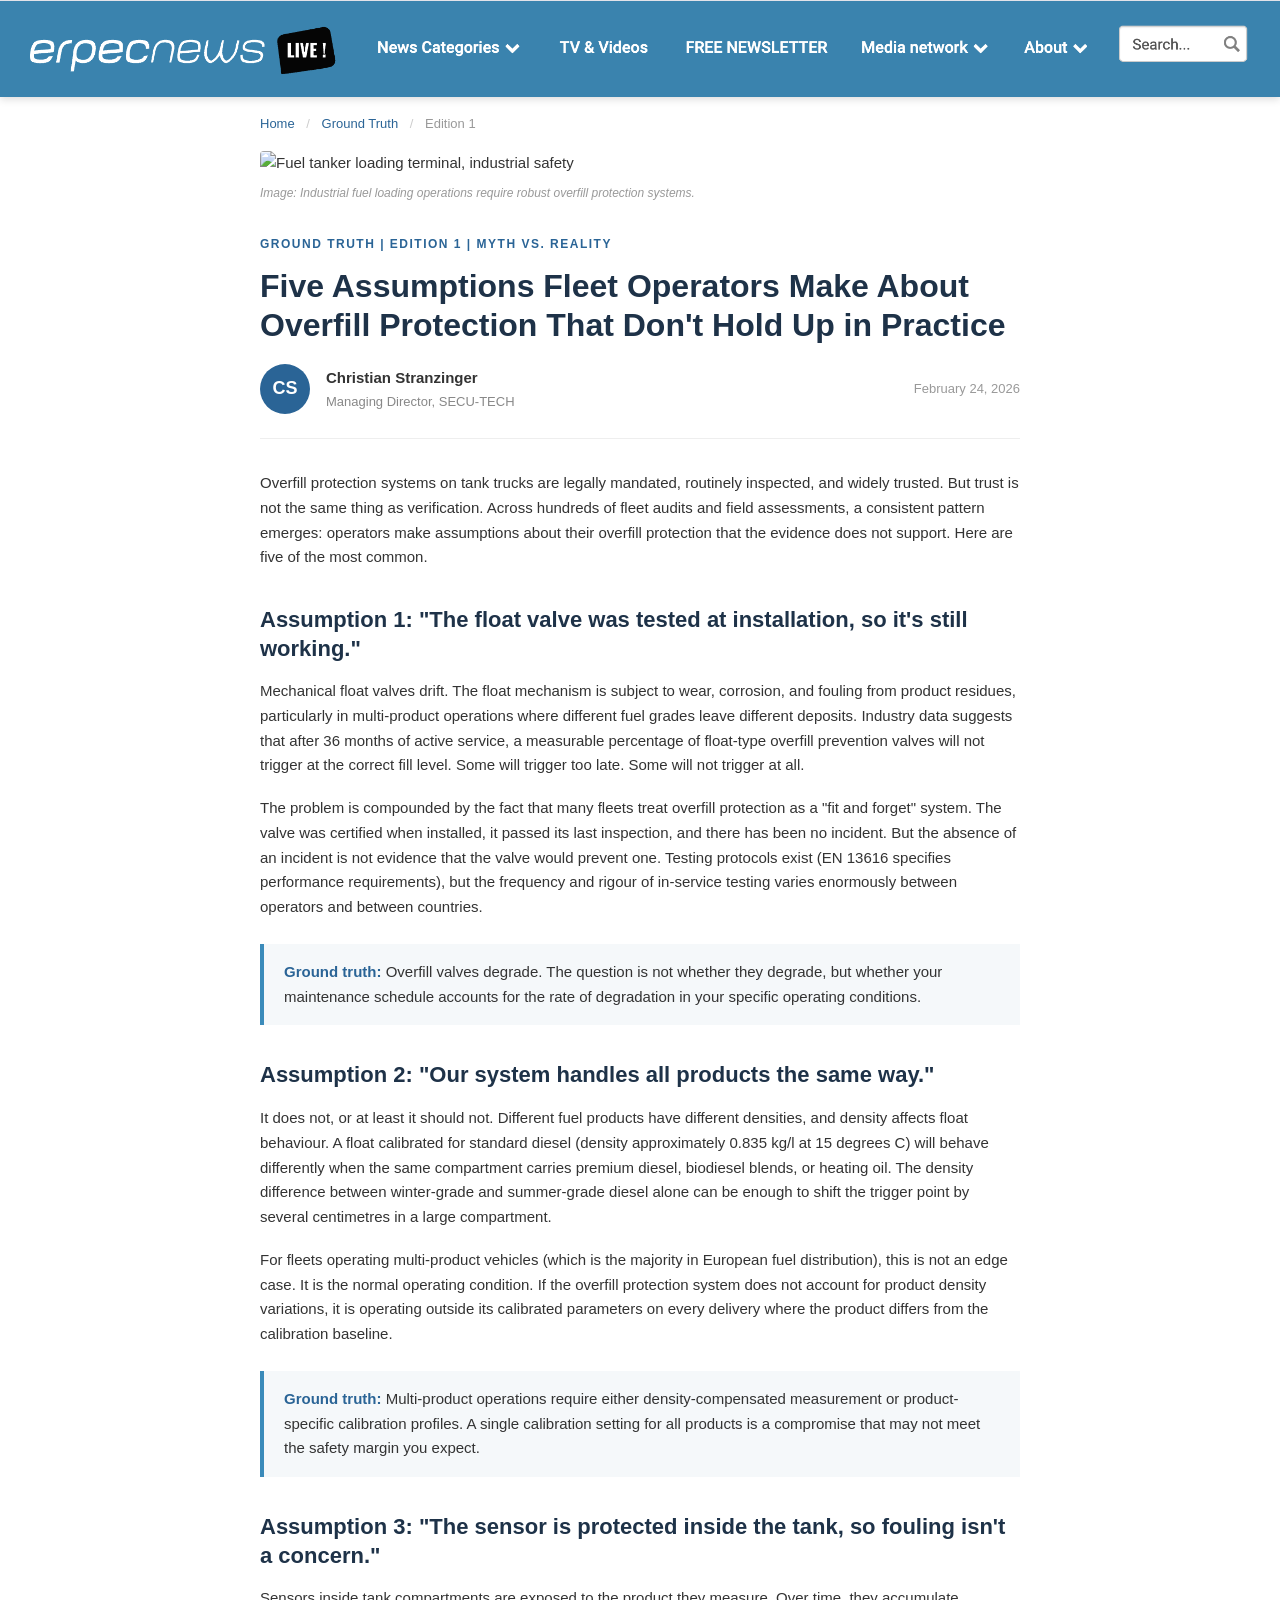
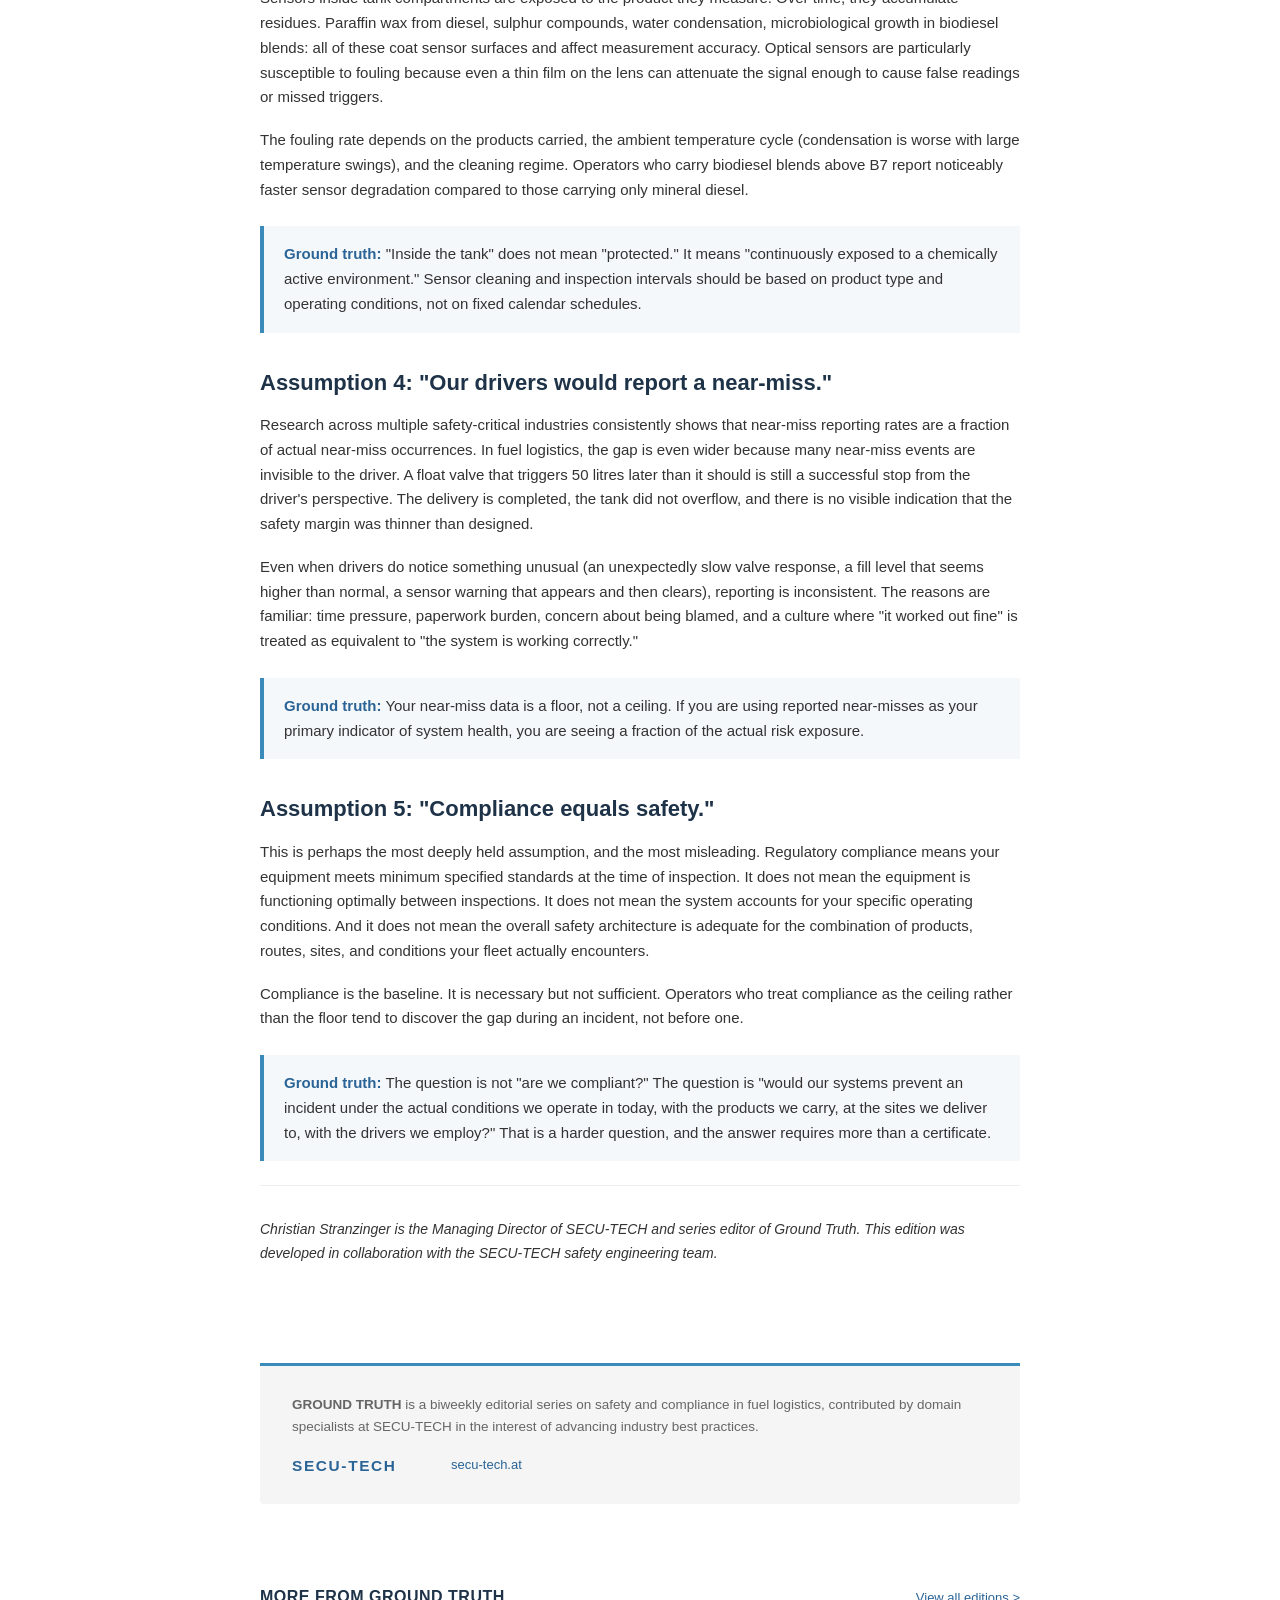
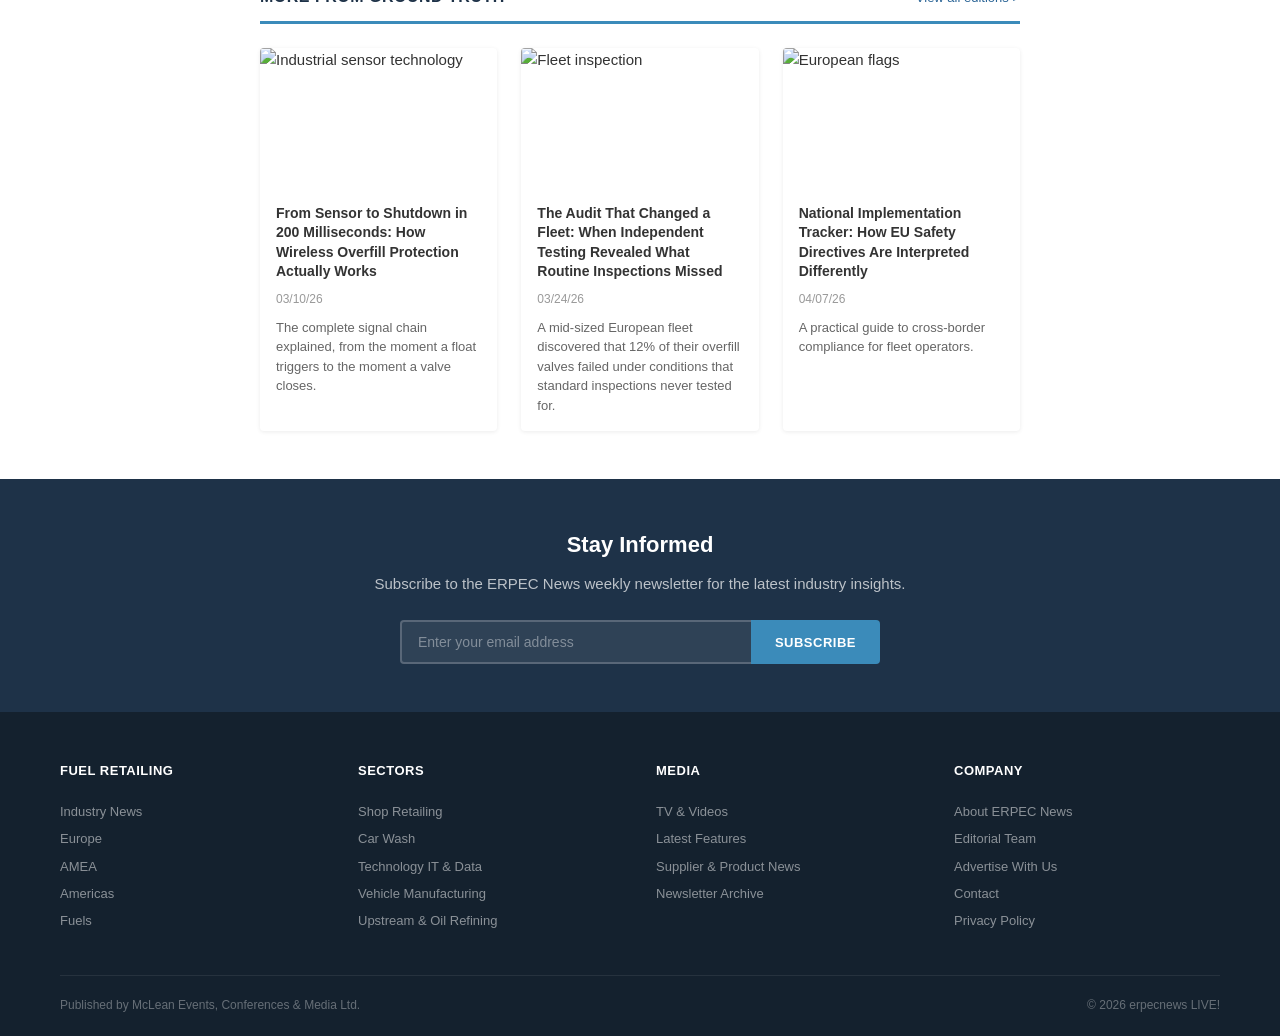
==== groundtruth-demo/article.html @ 0148f57e "Replace broken hero image on article page with working URL https://claude.ai/code/session_01CPMhwhEr" ====
<!DOCTYPE html>
<html lang="en">
<head>
  <meta charset="UTF-8">
  <meta name="viewport" content="width=device-width, initial-scale=1.0">
  <title>Five Assumptions Fleet Operators Make About Overfill Protection - Ground Truth | erpecnews LIVE!</title>
  <link rel="stylesheet" href="css/style.css">
</head>
<body>

  <!-- ERPEC Header (screenshot, same as homepage) -->
  <div class="screenshot-header screenshot-header--sticky">
    <a href="index.html">
      <img src="images/erpec-header.png" alt="erpecnews LIVE!" class="screenshot-bg-header">
    </a>
  </div>

  <!-- Article Content -->
  <main class="article-page">
    <!-- Breadcrumb -->
    <div class="breadcrumb">
      <a href="index.html">Home</a>
      <span class="separator">/</span>
      <a href="index.html">Ground Truth</a>
      <span class="separator">/</span>
      <span>Edition 1</span>
    </div>

    <!-- Hero Image -->
    <img class="article-hero" src="https://i.ytimg.com/vi/-1XcvJ1Meus/maxresdefault.jpg" alt="Fuel tanker loading terminal, industrial safety">
    <p class="article-hero-caption">Image: Industrial fuel loading operations require robust overfill protection systems.</p>

    <!-- Edition Label -->
    <div class="article-edition-label">Ground Truth | Edition 1 | Myth vs. Reality</div>

    <!-- Headline -->
    <h1 class="article-headline">Five Assumptions Fleet Operators Make About Overfill Protection That Don't Hold Up in Practice</h1>

    <!-- Meta -->
    <div class="article-meta">
      <div class="author-avatar">CS</div>
      <div class="author-info">
        <div class="author-name">Christian Stranzinger</div>
        <div class="author-title">Managing Director, SECU-TECH</div>
      </div>
      <div class="article-date">February 24, 2026</div>
    </div>

    <!-- Article Body -->
    <div class="article-body">
      <p>Overfill protection systems on tank trucks are legally mandated, routinely inspected, and widely trusted. But trust is not the same thing as verification. Across hundreds of fleet audits and field assessments, a consistent pattern emerges: operators make assumptions about their overfill protection that the evidence does not support. Here are five of the most common.</p>

      <h2>Assumption 1: "The float valve was tested at installation, so it's still working."</h2>

      <p>Mechanical float valves drift. The float mechanism is subject to wear, corrosion, and fouling from product residues, particularly in multi-product operations where different fuel grades leave different deposits. Industry data suggests that after 36 months of active service, a measurable percentage of float-type overfill prevention valves will not trigger at the correct fill level. Some will trigger too late. Some will not trigger at all.</p>

      <p>The problem is compounded by the fact that many fleets treat overfill protection as a "fit and forget" system. The valve was certified when installed, it passed its last inspection, and there has been no incident. But the absence of an incident is not evidence that the valve would prevent one. Testing protocols exist (EN 13616 specifies performance requirements), but the frequency and rigour of in-service testing varies enormously between operators and between countries.</p>

      <div class="ground-truth-callout">
        <strong>Ground truth:</strong> Overfill valves degrade. The question is not whether they degrade, but whether your maintenance schedule accounts for the rate of degradation in your specific operating conditions.
      </div>

      <h2>Assumption 2: "Our system handles all products the same way."</h2>

      <p>It does not, or at least it should not. Different fuel products have different densities, and density affects float behaviour. A float calibrated for standard diesel (density approximately 0.835 kg/l at 15 degrees C) will behave differently when the same compartment carries premium diesel, biodiesel blends, or heating oil. The density difference between winter-grade and summer-grade diesel alone can be enough to shift the trigger point by several centimetres in a large compartment.</p>

      <p>For fleets operating multi-product vehicles (which is the majority in European fuel distribution), this is not an edge case. It is the normal operating condition. If the overfill protection system does not account for product density variations, it is operating outside its calibrated parameters on every delivery where the product differs from the calibration baseline.</p>

      <div class="ground-truth-callout">
        <strong>Ground truth:</strong> Multi-product operations require either density-compensated measurement or product-specific calibration profiles. A single calibration setting for all products is a compromise that may not meet the safety margin you expect.
      </div>

      <h2>Assumption 3: "The sensor is protected inside the tank, so fouling isn't a concern."</h2>

      <p>Sensors inside tank compartments are exposed to the product they measure. Over time, they accumulate residues. Paraffin wax from diesel, sulphur compounds, water condensation, microbiological growth in biodiesel blends: all of these coat sensor surfaces and affect measurement accuracy. Optical sensors are particularly susceptible to fouling because even a thin film on the lens can attenuate the signal enough to cause false readings or missed triggers.</p>

      <p>The fouling rate depends on the products carried, the ambient temperature cycle (condensation is worse with large temperature swings), and the cleaning regime. Operators who carry biodiesel blends above B7 report noticeably faster sensor degradation compared to those carrying only mineral diesel.</p>

      <div class="ground-truth-callout">
        <strong>Ground truth:</strong> "Inside the tank" does not mean "protected." It means "continuously exposed to a chemically active environment." Sensor cleaning and inspection intervals should be based on product type and operating conditions, not on fixed calendar schedules.
      </div>

      <h2>Assumption 4: "Our drivers would report a near-miss."</h2>

      <p>Research across multiple safety-critical industries consistently shows that near-miss reporting rates are a fraction of actual near-miss occurrences. In fuel logistics, the gap is even wider because many near-miss events are invisible to the driver. A float valve that triggers 50 litres later than it should is still a successful stop from the driver's perspective. The delivery is completed, the tank did not overflow, and there is no visible indication that the safety margin was thinner than designed.</p>

      <p>Even when drivers do notice something unusual (an unexpectedly slow valve response, a fill level that seems higher than normal, a sensor warning that appears and then clears), reporting is inconsistent. The reasons are familiar: time pressure, paperwork burden, concern about being blamed, and a culture where "it worked out fine" is treated as equivalent to "the system is working correctly."</p>

      <div class="ground-truth-callout">
        <strong>Ground truth:</strong> Your near-miss data is a floor, not a ceiling. If you are using reported near-misses as your primary indicator of system health, you are seeing a fraction of the actual risk exposure.
      </div>

      <h2>Assumption 5: "Compliance equals safety."</h2>

      <p>This is perhaps the most deeply held assumption, and the most misleading. Regulatory compliance means your equipment meets minimum specified standards at the time of inspection. It does not mean the equipment is functioning optimally between inspections. It does not mean the system accounts for your specific operating conditions. And it does not mean the overall safety architecture is adequate for the combination of products, routes, sites, and conditions your fleet actually encounters.</p>

      <p>Compliance is the baseline. It is necessary but not sufficient. Operators who treat compliance as the ceiling rather than the floor tend to discover the gap during an incident, not before one.</p>

      <div class="ground-truth-callout">
        <strong>Ground truth:</strong> The question is not "are we compliant?" The question is "would our systems prevent an incident under the actual conditions we operate in today, with the products we carry, at the sites we deliver to, with the drivers we employ?" That is a harder question, and the answer requires more than a certificate.
      </div>

      <!-- Author sign-off -->
      <p class="author-signoff">Christian Stranzinger is the Managing Director of SECU-TECH and series editor of Ground Truth. This edition was developed in collaboration with the SECU-TECH safety engineering team.</p>
    </div>

    <!-- Attribution Block -->
    <div class="attribution-block">
      <p><strong>GROUND TRUTH</strong> is a biweekly editorial series on safety and compliance in fuel logistics, contributed by domain specialists at SECU-TECH in the interest of advancing industry best practices.</p>
      <div class="attribution-footer">
        <svg class="secu-logo-dark" viewBox="0 0 260 40" xmlns="http://www.w3.org/2000/svg">
          <text x="0" y="30" font-family="Helvetica Neue, Arial, sans-serif" font-size="28" font-weight="700" fill="#2A6496" letter-spacing="3">SECU-TECH</text>
        </svg>
        <a href="https://secu-tech.at" class="attribution-url" target="_blank" rel="noopener">secu-tech.at</a>
      </div>
    </div>

    <!-- Related Editions -->
    <section class="related-editions">
      <div class="section-header">
        <h2>More from Ground Truth</h2>
        <a href="index.html" class="view-link">View all editions &gt;</a>
      </div>
      <div class="related-grid">
        <div class="gt-card">
          <a href="article2.html">
            <img class="gt-card-image" src="https://images.unsplash.com/photo-1581092160607-ee22621dd758?w=600&h=300&fit=crop&q=75" alt="Industrial sensor technology">
            <div class="gt-card-body">
              <h3>From Sensor to Shutdown in 200 Milliseconds: How Wireless Overfill Protection Actually Works</h3>
              <div class="gt-card-date">03/10/26</div>
              <p class="gt-card-teaser">The complete signal chain explained, from the moment a float triggers to the moment a valve closes.</p>
            </div>
          </a>
        </div>
        <div class="gt-card">
          <a href="article3.html">
            <img class="gt-card-image" src="https://images.unsplash.com/photo-1504328345606-18bbc8c9d7d1?w=600&h=300&fit=crop&q=75" alt="Fleet inspection">
            <div class="gt-card-body">
              <h3>The Audit That Changed a Fleet: When Independent Testing Revealed What Routine Inspections Missed</h3>
              <div class="gt-card-date">03/24/26</div>
              <p class="gt-card-teaser">A mid-sized European fleet discovered that 12% of their overfill valves failed under conditions that standard inspections never tested for.</p>
            </div>
          </a>
        </div>
        <div class="gt-card">
          <a href="article.html">
            <img class="gt-card-image" src="https://images.unsplash.com/photo-1494412574643-ff11b0a5eb19?w=600&h=300&fit=crop&q=75" alt="European flags">
            <div class="gt-card-body">
              <h3>National Implementation Tracker: How EU Safety Directives Are Interpreted Differently</h3>
              <div class="gt-card-date">04/07/26</div>
              <p class="gt-card-teaser">A practical guide to cross-border compliance for fleet operators.</p>
            </div>
          </a>
        </div>
      </div>
    </section>
  </main>

  <!-- Newsletter CTA -->
  <section class="newsletter-cta">
    <div class="container">
      <h2>Stay Informed</h2>
      <p>Subscribe to the ERPEC News weekly newsletter for the latest industry insights.</p>
      <div class="newsletter-form">
        <input type="email" placeholder="Enter your email address">
        <button type="button">Subscribe</button>
      </div>
    </div>
  </section>

  <!-- Footer -->
  <footer class="site-footer">
    <div class="container">
      <div class="footer-grid">
        <div class="footer-col">
          <h4>Fuel Retailing</h4>
          <a href="#">Industry News</a>
          <a href="#">Europe</a>
          <a href="#">AMEA</a>
          <a href="#">Americas</a>
          <a href="#">Fuels</a>
        </div>
        <div class="footer-col">
          <h4>Sectors</h4>
          <a href="#">Shop Retailing</a>
          <a href="#">Car Wash</a>
          <a href="#">Technology IT &amp; Data</a>
          <a href="#">Vehicle Manufacturing</a>
          <a href="#">Upstream &amp; Oil Refining</a>
        </div>
        <div class="footer-col">
          <h4>Media</h4>
          <a href="#">TV &amp; Videos</a>
          <a href="#">Latest Features</a>
          <a href="#">Supplier &amp; Product News</a>
          <a href="#">Newsletter Archive</a>
        </div>
        <div class="footer-col">
          <h4>Company</h4>
          <a href="#">About ERPEC News</a>
          <a href="#">Editorial Team</a>
          <a href="#">Advertise With Us</a>
          <a href="#">Contact</a>
          <a href="#">Privacy Policy</a>
        </div>
      </div>
      <div class="footer-bottom">
        <span>Published by McLean Events, Conferences &amp; Media Ltd.</span>
        <span>&copy; 2026 erpecnews LIVE!</span>
      </div>
    </div>
  </footer>

  <script src="js/main.js"></script>
</body>
</html>
---- groundtruth-demo/css/style.css ----
/* ============================================================
   GROUND TRUTH DEMO - Screenshot Overlay Approach
   Uses actual ERPEC homepage screenshot as background,
   with Ground Truth content overlaid at integration points.
   ============================================================ */

/* --- Reset & Base --- */
*, *::before, *::after {
  box-sizing: border-box;
  margin: 0;
  padding: 0;
}

html {
  scroll-behavior: smooth;
}

body {
  font-family: 'Helvetica Neue', Arial, 'Segoe UI', sans-serif;
  font-size: 15px;
  line-height: 1.65;
  color: #333333;
  background: #FFFFFF;
  -webkit-font-smoothing: antialiased;
  -moz-osx-font-smoothing: grayscale;
  overflow-x: hidden;
}

a {
  color: #2A6496;
  text-decoration: none;
  transition: color 0.2s;
}

a:hover {
  color: #1D4B73;
}

/* --- Container --- */
.container {
  max-width: 1200px;
  margin: 0 auto;
  padding: 0 20px;
}

/* ============================================================
   SPLASH OVERLAY
   ============================================================ */
.splash-overlay {
  position: fixed;
  top: 0;
  left: 0;
  width: 100%;
  height: 100%;
  background: rgba(0, 0, 0, 0.65);
  backdrop-filter: blur(6px);
  -webkit-backdrop-filter: blur(6px);
  z-index: 10000;
  display: flex;
  align-items: center;
  justify-content: center;
  opacity: 1;
  transition: opacity 0.4s ease;
}

.splash-overlay.hidden {
  opacity: 0;
  pointer-events: none;
}

.splash-card {
  background: #FFFFFF;
  border-radius: 6px;
  padding: 48px 56px;
  max-width: 560px;
  width: 90%;
  text-align: center;
  box-shadow: 0 20px 60px rgba(0, 0, 0, 0.3);
}

.splash-card h2 {
  font-size: 14px;
  font-weight: 700;
  letter-spacing: 2.5px;
  text-transform: uppercase;
  color: #2A6496;
  margin-bottom: 24px;
}

.splash-card p {
  font-size: 15px;
  line-height: 1.7;
  color: #555555;
  margin-bottom: 16px;
}

.splash-card .splash-disclaimer {
  font-size: 13px;
  color: #888888;
  margin-bottom: 32px;
}

.splash-card .splash-btn {
  display: inline-block;
  background: #2A6496;
  color: #FFFFFF;
  font-size: 14px;
  font-weight: 600;
  letter-spacing: 1px;
  text-transform: uppercase;
  padding: 14px 40px;
  border: none;
  border-radius: 4px;
  cursor: pointer;
  transition: background 0.2s;
  font-family: inherit;
}

.splash-card .splash-btn:hover {
  background: #1D4B73;
}

/* ============================================================
   SCREENSHOT HEADER
   The ERPEC nav bar, inserted as a full-width screenshot.
   ============================================================ */
.screenshot-header {
  line-height: 0;
  background: #4a90b8;
}

.screenshot-header a {
  display: block;
  line-height: 0;
}

.screenshot-bg-header {
  width: 100%;
  display: block;
}

/* Sticky header on article page */
.screenshot-header--sticky {
  position: sticky;
  top: 0;
  z-index: 1000;
  box-shadow: 0 2px 8px rgba(0, 0, 0, 0.15);
}

/* ============================================================
   SCREENSHOT HERO SECTION (Carousel / 3-story block)
   The ERPEC carousel screenshot sits as a full-width image.
   Our GT content overlay is positioned over the center panel.
   ============================================================ */
.screenshot-hero {
  position: relative;
  width: 100%;
  overflow: hidden;
  background: #f0f0f0;
  line-height: 0;
}

.screenshot-bg {
  width: 100%;
  display: block;
}

/* --- Ground Truth Hero Overlay ---
   Positioned over the CENTER (Jet) panel of the 3-story carousel.
   The carousel has 3 equal-width panels side by side.
   Adjust top/height if the screenshot includes elements
   above or below the panels.
   ----------------------------------------------------------- */
.gt-hero-overlay {
  position: absolute;
  /* Center panel of 3-column carousel */
  top: 0;
  left: 33.33%;
  width: 33.34%;
  height: 100%;
  display: flex;
  flex-direction: column;
  overflow: hidden;
  text-decoration: none;
  color: #333333;
  cursor: pointer;
  z-index: 2;
  background: #FFFFFF;
}

.gt-hero-overlay:hover {
  text-decoration: none;
  color: #333333;
}

/* "GROUND TRUTH" badge at top */
.gt-hero-badge {
  background: #00374B;
  color: #FFFFFF;
  font-size: 11px;
  font-weight: 700;
  letter-spacing: 1.5px;
  text-transform: uppercase;
  padding: 8px 16px;
  text-align: center;
  flex-shrink: 0;
}

/* Hero image in the middle of the panel */
.gt-hero-image {
  flex: 1 1 auto;
  min-height: 0;
  background-size: cover;
  background-position: center;
  transition: transform 0.6s ease;
}

.gt-hero-overlay:hover .gt-hero-image {
  transform: scale(1.03);
}

/* Dark gradient from bottom for text readability */
.gt-hero-gradient {
  display: none;
}

/* Headline + date below the image */
.gt-hero-content {
  padding: 12px 16px 8px;
  flex-shrink: 0;
  background: #FFFFFF;
}

.gt-hero-headline {
  font-size: clamp(14px, 1.6vw, 22px);
  font-weight: 700;
  line-height: 1.25;
  color: #1a1a1a;
  margin-bottom: 6px;
}

.gt-hero-date {
  display: inline-block;
}

.gt-hero-date span {
  font-size: 13px;
  color: #666666;
}

/* SECU-TECH logo at bottom of overlay panel */
.gt-hero-logo {
  flex-shrink: 0;
  padding: 6px 16px 10px;
  background: #FFFFFF;
  text-align: right;
}

.gt-hero-logo img {
  height: 18px;
  width: auto;
  opacity: 0.55;
}

/* ============================================================
   GROUND TRUTH SECTION (below screenshot)
   ============================================================ */
.ground-truth-section {
  padding: 40px 0 48px;
  background: #fafbfc;
  border-top: 1px solid #eeeeee;
  border-bottom: 1px solid #eeeeee;
  line-height: 1.65;
}

.gt-section-header {
  display: flex;
  align-items: baseline;
  justify-content: space-between;
  margin-bottom: 8px;
  padding-bottom: 10px;
  border-bottom: 3px solid #3B8BBA;
}

.gt-section-header h2 {
  font-size: 16px;
  font-weight: 700;
  text-transform: uppercase;
  color: #1e3248;
  letter-spacing: 0.5px;
}

.view-link {
  font-size: 13px;
  color: #2A6496;
  font-weight: 400;
  white-space: nowrap;
}

.view-link:hover {
  text-decoration: underline;
}

.gt-tagline {
  display: flex;
  align-items: center;
  gap: 12px;
  margin-bottom: 28px;
  margin-top: 6px;
}

.gt-tagline p {
  font-size: 13px;
  color: #888888;
  font-style: italic;
}

.gt-tagline .secu-logo {
  height: 18px;
  width: auto;
  opacity: 0.55;
}

/* Ground Truth Cards */
.gt-cards {
  display: grid;
  grid-template-columns: repeat(4, 1fr);
  gap: 24px;
}

.gt-card {
  background: #FFFFFF;
  border-radius: 4px;
  overflow: hidden;
  box-shadow: 0 1px 4px rgba(0, 0, 0, 0.08);
  transition: box-shadow 0.25s, transform 0.25s;
}

.gt-card:hover {
  box-shadow: 0 6px 20px rgba(0, 0, 0, 0.12);
  transform: translateY(-3px);
}

.gt-card a {
  text-decoration: none;
  color: inherit;
  display: block;
}

.gt-card-image {
  width: 100%;
  height: 140px;
  object-fit: cover;
  display: block;
}

.gt-card-body {
  padding: 16px;
}

.gt-card-body h3 {
  font-size: 14px;
  font-weight: 600;
  line-height: 1.4;
  color: #333333;
  margin-bottom: 8px;
}

.gt-card:hover .gt-card-body h3 {
  color: #2A6496;
}

.gt-card-body .gt-card-date {
  font-size: 12px;
  color: #999999;
  margin-bottom: 8px;
}

.gt-card-body .gt-card-teaser {
  font-size: 13px;
  color: #666666;
  line-height: 1.5;
}

/* ============================================================
   SCREENSHOT BOTTOM SECTION (optional)
   Shows the rest of the ERPEC page below our GT section.
   ============================================================ */
.screenshot-bottom {
  line-height: 0;
  background: #f0f0f0;
}

.screenshot-bg-bottom {
  width: 100%;
  display: block;
}

/* Hide the bottom screenshot section if no image loads */
.screenshot-bottom img[src=""] {
  display: none;
}

/* ============================================================
   ARTICLE PAGE STYLES
   ============================================================ */

/* Header (shared between pages) */
.main-header {
  background: #4a90b8;
  position: sticky;
  top: 0;
  z-index: 1000;
  box-shadow: 0 2px 8px rgba(0, 0, 0, 0.15);
}

.main-header .container {
  display: flex;
  align-items: center;
  justify-content: space-between;
  height: 64px;
}

/* Logo */
.logo {
  display: flex;
  align-items: center;
  gap: 6px;
  text-decoration: none;
  flex-shrink: 0;
}

.logo:hover {
  text-decoration: none;
}

.logo-text {
  font-family: Georgia, 'Times New Roman', serif;
  font-size: 28px;
  font-weight: 400;
  font-style: italic;
  color: #FFFFFF;
  letter-spacing: -0.5px;
}

.logo-badge {
  display: inline-block;
  background: rgba(0, 0, 0, 0.25);
  color: #FFFFFF;
  font-family: 'Helvetica Neue', Arial, sans-serif;
  font-size: 12px;
  font-weight: 700;
  font-style: normal;
  letter-spacing: 0.5px;
  padding: 4px 8px;
  border-radius: 3px;
  position: relative;
  top: -1px;
}

/* Navigation */
.main-nav {
  display: flex;
  align-items: center;
  gap: 0;
}

.main-nav > .nav-item {
  position: relative;
}

.main-nav > .nav-item > a,
.main-nav > .nav-item > button {
  display: flex;
  align-items: center;
  gap: 5px;
  color: rgba(255, 255, 255, 0.95);
  font-size: 13px;
  font-weight: 600;
  padding: 20px 14px;
  border: none;
  background: none;
  cursor: pointer;
  white-space: nowrap;
  transition: background 0.2s, color 0.2s;
  font-family: inherit;
}

.main-nav > .nav-item > a:hover,
.main-nav > .nav-item > button:hover {
  background: rgba(255, 255, 255, 0.1);
  color: #FFFFFF;
  text-decoration: none;
}

.nav-caret {
  font-size: 8px;
  opacity: 0.7;
}

.nav-highlight {
  text-transform: uppercase;
}

/* Dropdown */
.dropdown-menu {
  display: none;
  position: absolute;
  top: 100%;
  left: 0;
  background: #FFFFFF;
  border: 1px solid #e0e0e0;
  border-top: 3px solid #2A6496;
  box-shadow: 0 6px 20px rgba(0, 0, 0, 0.15);
  min-width: 240px;
  z-index: 2000;
  padding: 8px 0;
}

.nav-item:hover .dropdown-menu {
  display: block;
}

.dropdown-menu a {
  display: block;
  padding: 8px 20px;
  color: #333333;
  font-size: 13px;
  font-weight: 400;
  line-height: 1.65;
}

.dropdown-menu a:hover {
  background: #f5f8fa;
  color: #2A6496;
  text-decoration: none;
}

.dropdown-divider {
  border-top: 1px solid #eeeeee;
  margin: 6px 0;
}

/* Search field in nav */
.nav-search-box {
  display: flex;
  align-items: center;
  margin-left: 8px;
}

.nav-search-input {
  width: 120px;
  padding: 6px 10px;
  font-size: 12px;
  border: 1px solid rgba(255, 255, 255, 0.3);
  border-radius: 3px 0 0 3px;
  background: rgba(255, 255, 255, 0.15);
  color: #FFFFFF;
  font-family: inherit;
  outline: none;
}

.nav-search-input::placeholder {
  color: rgba(255, 255, 255, 0.5);
}

.nav-search-btn {
  padding: 6px 10px;
  background: rgba(255, 255, 255, 0.2);
  border: 1px solid rgba(255, 255, 255, 0.3);
  border-left: none;
  border-radius: 0 3px 3px 0;
  color: #FFFFFF;
  font-size: 13px;
  cursor: pointer;
  font-family: inherit;
}

/* --- Article page layout --- */
.article-page {
  max-width: 800px;
  margin: 0 auto;
  padding: 0 20px;
}

/* Breadcrumb */
.breadcrumb {
  padding: 16px 0;
  font-size: 13px;
  color: #999999;
  line-height: 1.65;
}

.breadcrumb a {
  color: #2A6496;
}

.breadcrumb .separator {
  margin: 0 8px;
  color: #cccccc;
}

/* Article Hero Image */
.article-hero {
  width: 100%;
  height: 400px;
  object-fit: cover;
  border-radius: 4px;
  margin-bottom: 8px;
}

.article-hero-caption {
  font-size: 12px;
  color: #999999;
  font-style: italic;
  margin-bottom: 28px;
}

/* Article Header */
.article-edition-label {
  display: inline-block;
  font-size: 12px;
  font-weight: 700;
  letter-spacing: 1.5px;
  text-transform: uppercase;
  color: #2A6496;
  margin-bottom: 12px;
}

.article-headline {
  font-size: 32px;
  font-weight: 700;
  line-height: 1.2;
  color: #1e3248;
  margin-bottom: 20px;
}

.article-meta {
  display: flex;
  align-items: center;
  gap: 16px;
  padding-bottom: 24px;
  margin-bottom: 32px;
  border-bottom: 1px solid #eeeeee;
}

.author-avatar {
  width: 50px;
  height: 50px;
  border-radius: 50%;
  background: #2A6496;
  color: #FFFFFF;
  display: flex;
  align-items: center;
  justify-content: center;
  font-size: 18px;
  font-weight: 600;
  flex-shrink: 0;
}

.author-info .author-name {
  font-size: 15px;
  font-weight: 600;
  color: #333333;
}

.author-info .author-title {
  font-size: 13px;
  color: #888888;
}

.article-date {
  font-size: 13px;
  color: #999999;
  margin-left: auto;
}

/* Article Body */
.article-body {
  padding-bottom: 40px;
}

.article-body h2 {
  font-size: 22px;
  font-weight: 700;
  color: #1e3248;
  margin-top: 36px;
  margin-bottom: 16px;
  line-height: 1.3;
}

.article-body p {
  margin-bottom: 18px;
  color: #333333;
}

.article-body .ground-truth-callout {
  background: #f5f8fa;
  border-left: 4px solid #3B8BBA;
  padding: 16px 20px;
  margin: 24px 0;
  font-size: 15px;
  line-height: 1.65;
  color: #333333;
}

.article-body .ground-truth-callout strong {
  color: #2A6496;
}

/* Author Sign-off */
.author-signoff {
  font-size: 14px;
  color: #666666;
  font-style: italic;
  padding-top: 32px;
  margin-top: 8px;
  border-top: 1px solid #eeeeee;
}

/* Attribution Block */
.attribution-block {
  background: #F5F5F5;
  border-top: 3px solid #3B8BBA;
  padding: 28px 32px;
  margin: 40px 0;
  border-radius: 0 0 4px 4px;
}

.attribution-block p {
  font-size: 13.5px;
  line-height: 1.65;
  color: #666666;
  margin-bottom: 0;
}

.attribution-block .attribution-footer {
  display: flex;
  align-items: center;
  gap: 16px;
  margin-top: 16px;
}

.attribution-block .secu-logo-dark {
  height: 22px;
  width: auto;
}

.attribution-block .attribution-url {
  font-size: 13px;
  color: #2A6496;
  font-weight: 500;
}

/* Section Header (shared) */
.section-header {
  display: flex;
  align-items: baseline;
  justify-content: space-between;
  margin-bottom: 24px;
  padding-bottom: 10px;
  border-bottom: 3px solid #3B8BBA;
}

.section-header h2 {
  font-size: 16px;
  font-weight: 700;
  text-transform: uppercase;
  color: #1e3248;
  letter-spacing: 0.5px;
}

/* Related Editions */
.related-editions {
  padding: 40px 0 48px;
}

.related-grid {
  display: grid;
  grid-template-columns: repeat(3, 1fr);
  gap: 24px;
}

/* Newsletter CTA (article page) */
.newsletter-cta {
  background: #1e3248;
  padding: 48px 0;
  text-align: center;
}

.newsletter-cta h2 {
  color: #FFFFFF;
  font-size: 22px;
  font-weight: 700;
  margin-bottom: 8px;
}

.newsletter-cta p {
  color: rgba(255, 255, 255, 0.7);
  font-size: 15px;
  margin-bottom: 24px;
}

.newsletter-form {
  display: flex;
  gap: 0;
  max-width: 480px;
  margin: 0 auto;
}

.newsletter-form input {
  flex: 1;
  padding: 12px 16px;
  font-size: 14px;
  border: 2px solid rgba(255, 255, 255, 0.2);
  border-right: none;
  background: rgba(255, 255, 255, 0.08);
  color: #FFFFFF;
  border-radius: 4px 0 0 4px;
  outline: none;
  font-family: inherit;
}

.newsletter-form input::placeholder {
  color: rgba(255, 255, 255, 0.4);
}

.newsletter-form button {
  padding: 12px 24px;
  background: #3B8BBA;
  color: #FFFFFF;
  font-size: 13px;
  font-weight: 700;
  text-transform: uppercase;
  letter-spacing: 0.5px;
  border: none;
  border-radius: 0 4px 4px 0;
  cursor: pointer;
  font-family: inherit;
  transition: background 0.2s;
}

.newsletter-form button:hover {
  background: #2A6496;
}

/* Footer */
.site-footer {
  background: #14212e;
  color: rgba(255, 255, 255, 0.6);
  padding: 48px 0 0;
  line-height: 1.65;
}

.footer-grid {
  display: grid;
  grid-template-columns: repeat(4, 1fr);
  gap: 32px;
  padding-bottom: 40px;
  border-bottom: 1px solid rgba(255, 255, 255, 0.08);
}

.footer-col h4 {
  color: #FFFFFF;
  font-size: 13px;
  font-weight: 700;
  text-transform: uppercase;
  letter-spacing: 0.5px;
  margin-bottom: 16px;
}

.footer-col a {
  display: block;
  color: rgba(255, 255, 255, 0.5);
  font-size: 13px;
  padding: 3px 0;
}

.footer-col a:hover {
  color: #FFFFFF;
  text-decoration: none;
}

.footer-bottom {
  display: flex;
  justify-content: space-between;
  align-items: center;
  padding: 20px 0;
  font-size: 12px;
  color: rgba(255, 255, 255, 0.35);
}

/* ============================================================
   RESPONSIVE
   ============================================================ */
@media (max-width: 1024px) {
  .gt-cards {
    grid-template-columns: repeat(2, 1fr);
  }

  .related-grid {
    grid-template-columns: repeat(2, 1fr);
  }

  .footer-grid {
    grid-template-columns: repeat(2, 1fr);
  }

  .gt-hero-headline {
    font-size: clamp(16px, 2vw, 28px);
  }
}

@media (max-width: 768px) {
  .gt-cards {
    grid-template-columns: 1fr;
  }

  .related-grid {
    grid-template-columns: 1fr;
  }

  .article-headline {
    font-size: 26px;
  }

  .article-hero {
    height: 260px;
  }

  .splash-card {
    padding: 32px 28px;
  }

  .main-nav {
    display: none;
  }

  .newsletter-form {
    flex-direction: column;
  }

  .newsletter-form input {
    border-right: 2px solid rgba(255, 255, 255, 0.2);
    border-radius: 4px;
    margin-bottom: 8px;
  }

  .newsletter-form button {
    border-radius: 4px;
  }

  .gt-hero-badge {
    font-size: 9px;
    padding: 3px 8px;
    top: 8px;
    left: 8px;
  }

  .gt-hero-content {
    bottom: 16px;
    left: 12px;
    right: 12px;
  }

  .gt-hero-date span {
    font-size: 12px;
  }

  .footer-grid {
    grid-template-columns: 1fr;
  }

  .footer-bottom {
    flex-direction: column;
    gap: 8px;
    text-align: center;
  }
}
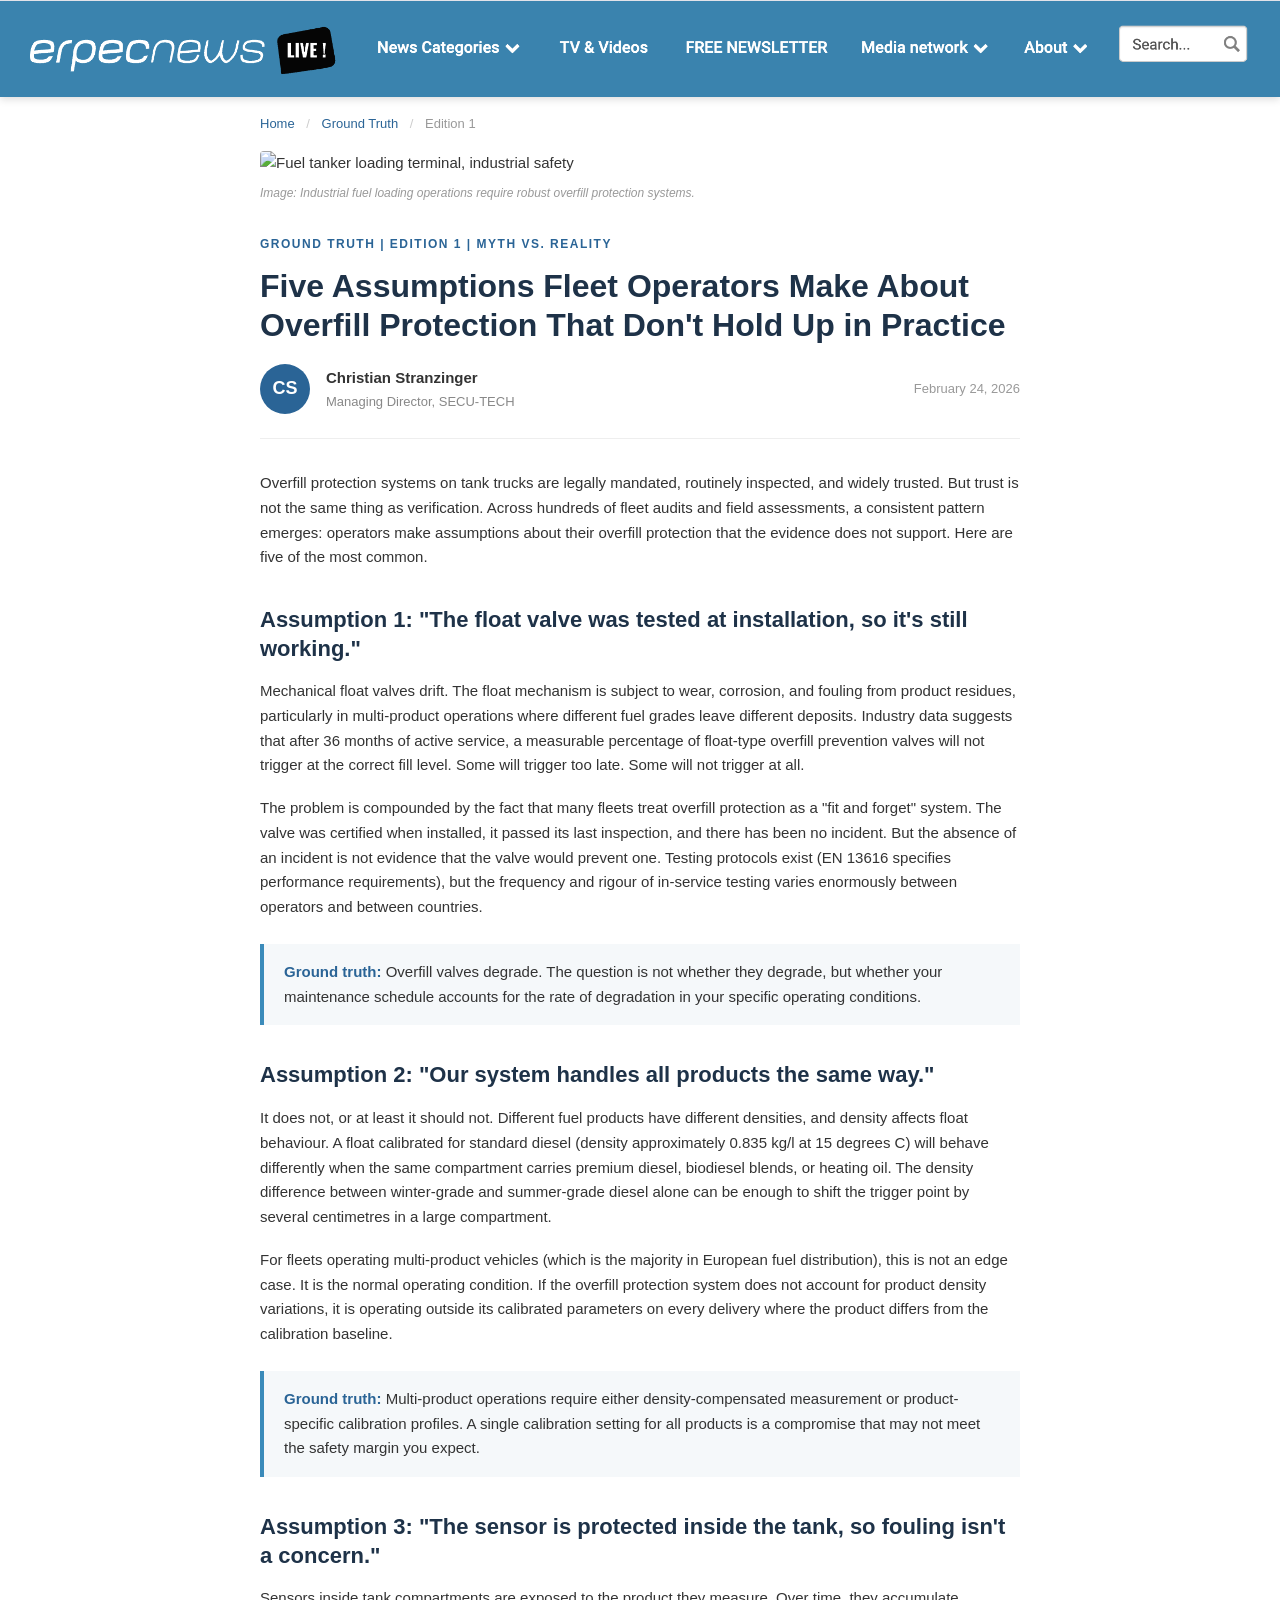
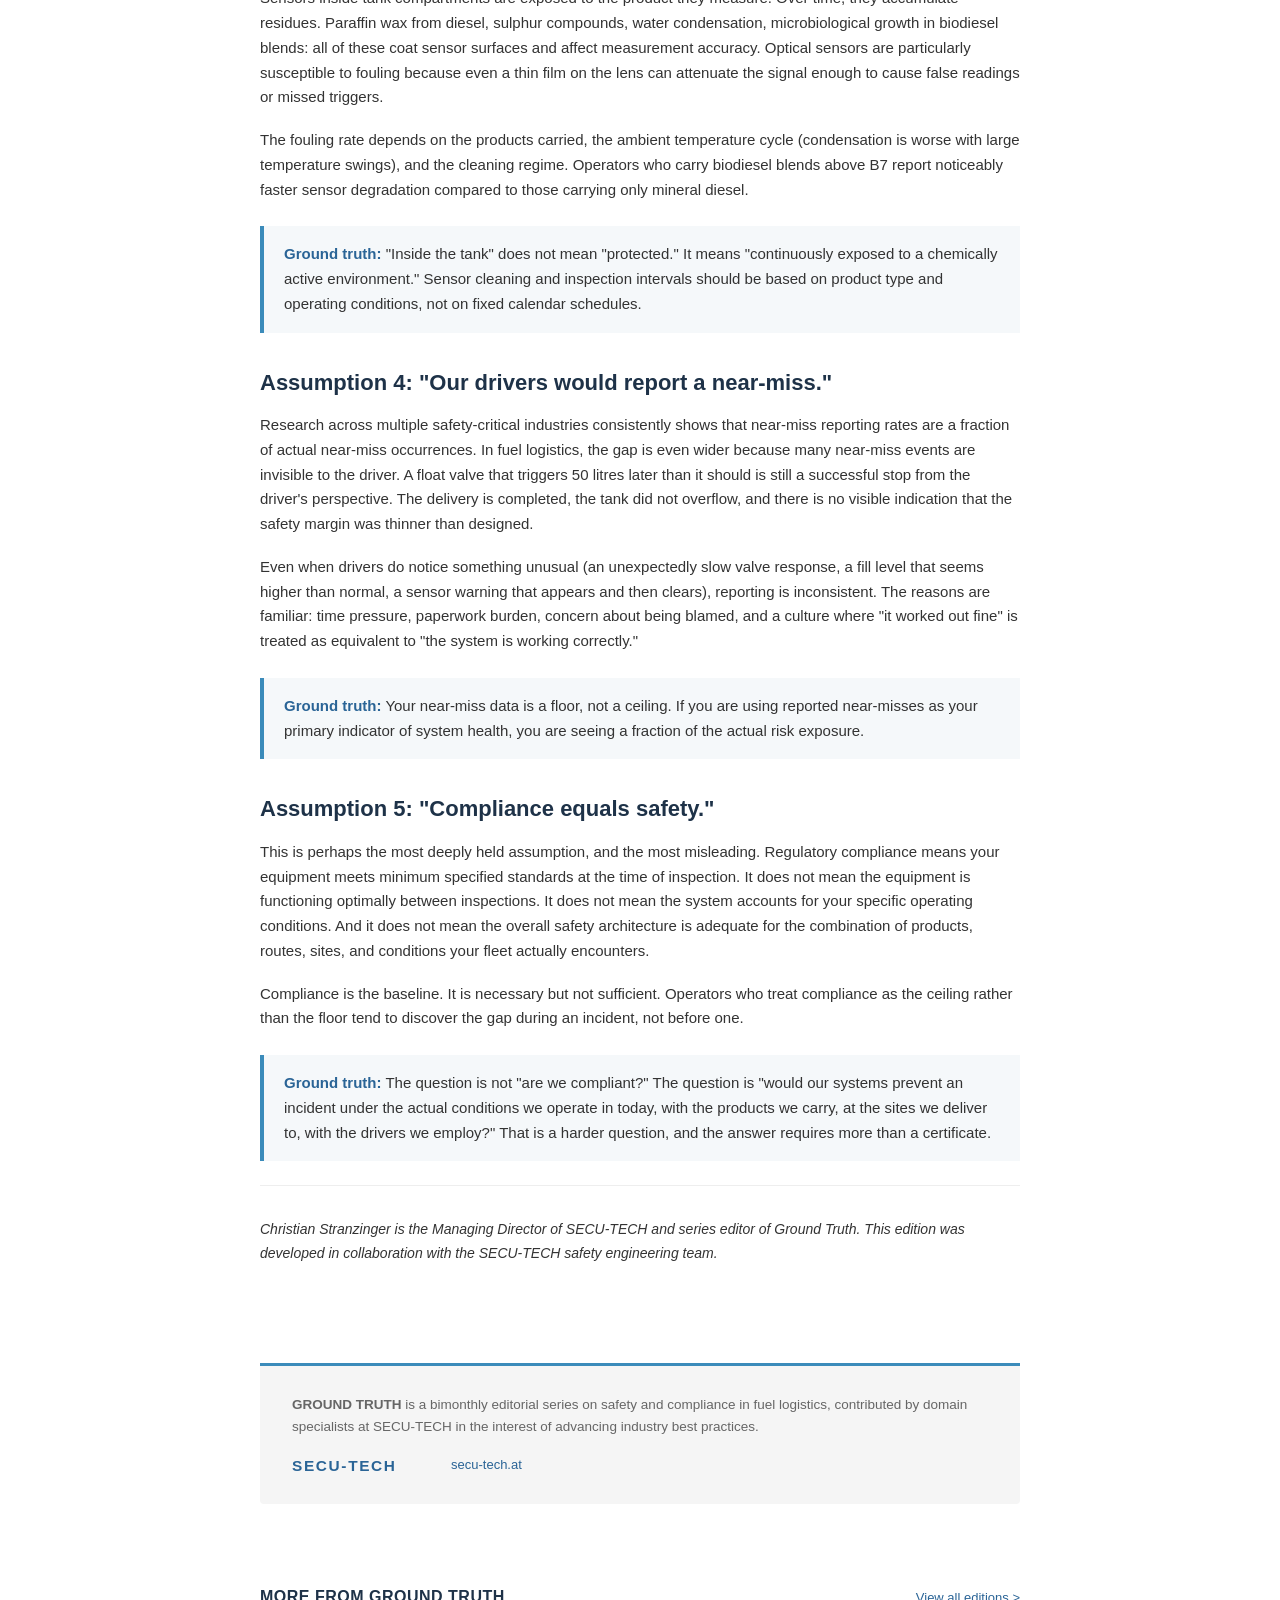
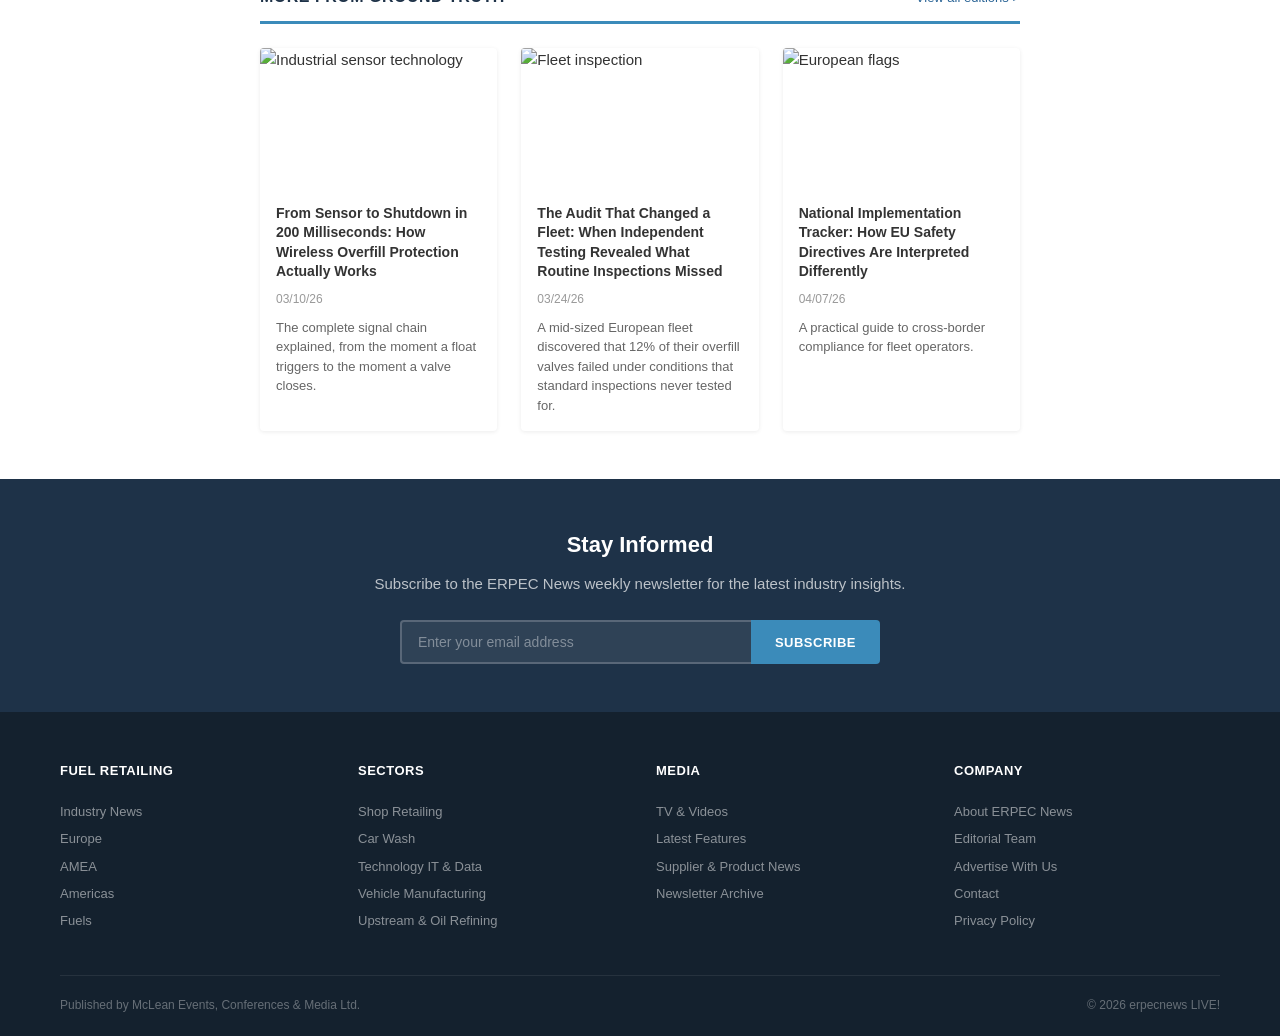
==== commit 115d1175: "Change 'biweekly' to 'bimonthly' in attribution blocks https://claude.ai/code/session_01CPMhwhErtbuK" ====
--- a/groundtruth-demo/article.html
+++ b/groundtruth-demo/article.html
@@ -106,7 +106,7 @@
 
     <!-- Attribution Block -->
     <div class="attribution-block">
-      <p><strong>GROUND TRUTH</strong> is a biweekly editorial series on safety and compliance in fuel logistics, contributed by domain specialists at SECU-TECH in the interest of advancing industry best practices.</p>
+      <p><strong>GROUND TRUTH</strong> is a bimonthly editorial series on safety and compliance in fuel logistics, contributed by domain specialists at SECU-TECH in the interest of advancing industry best practices.</p>
       <div class="attribution-footer">
         <svg class="secu-logo-dark" viewBox="0 0 260 40" xmlns="http://www.w3.org/2000/svg">
           <text x="0" y="30" font-family="Helvetica Neue, Arial, sans-serif" font-size="28" font-weight="700" fill="#2A6496" letter-spacing="3">SECU-TECH</text>
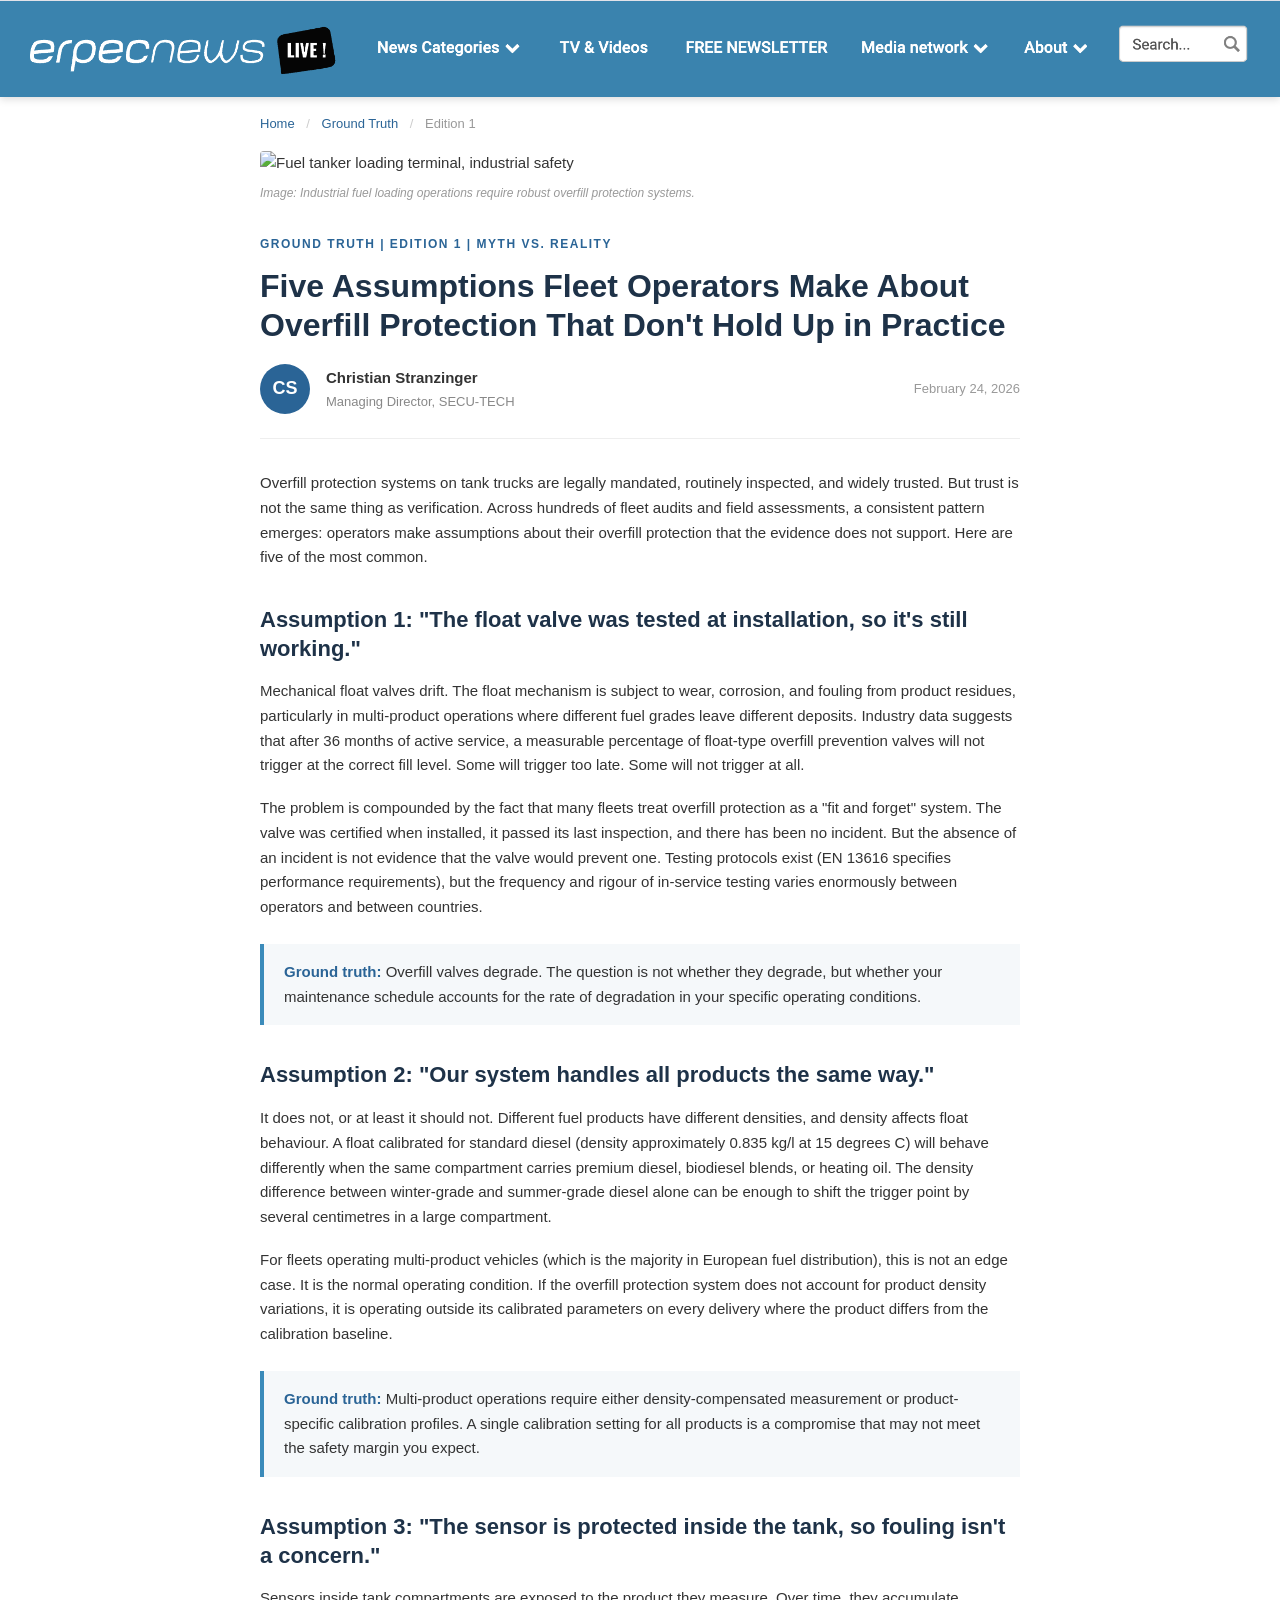
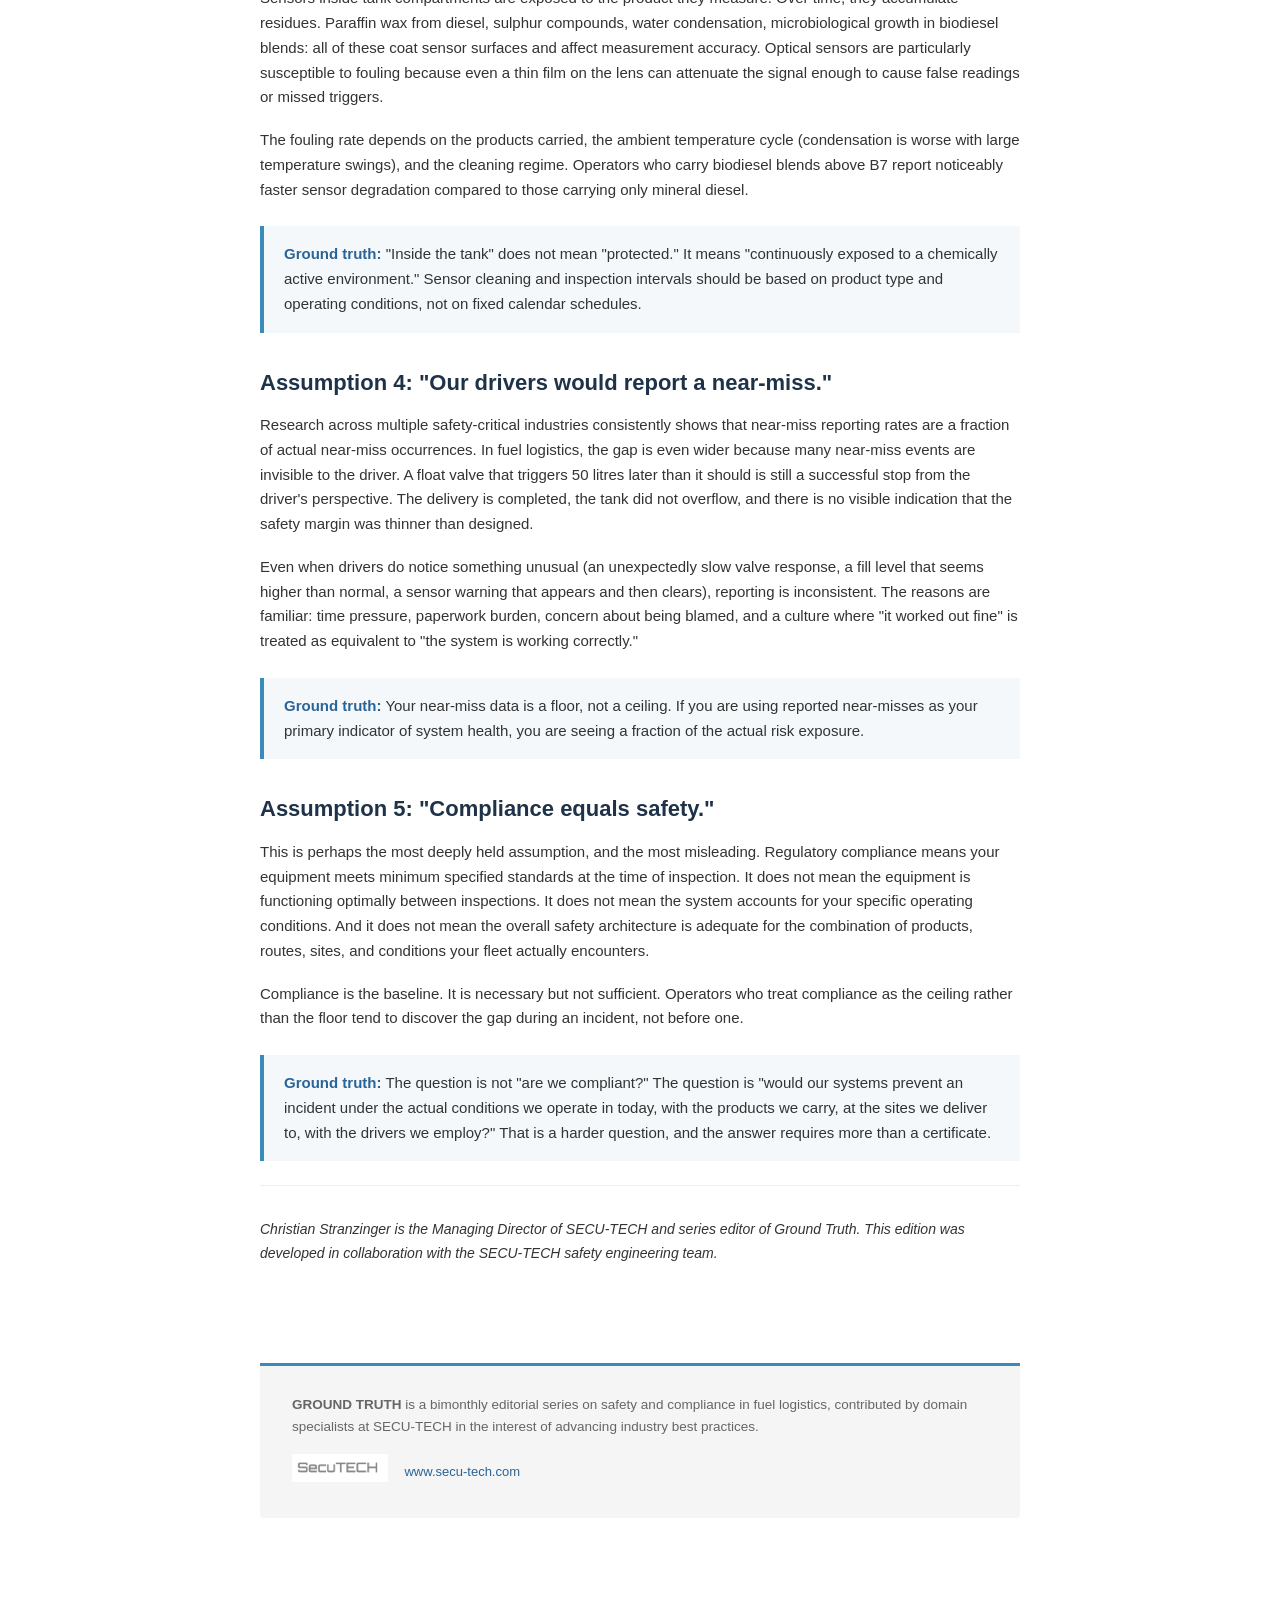
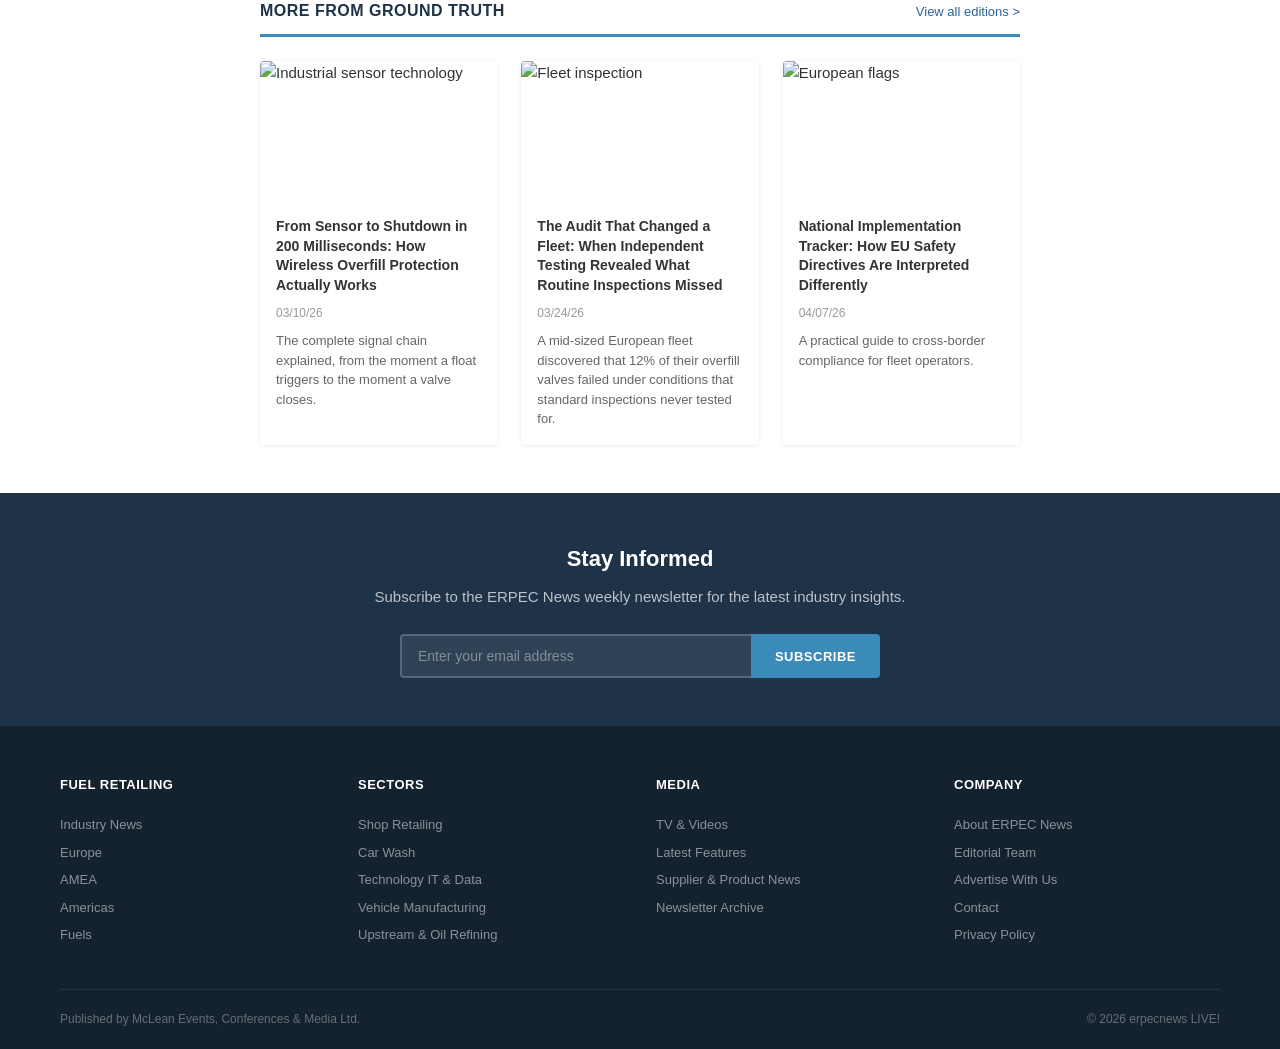
==== commit 4c03e2bf: "Add SECU-TECH logo image and www.secu-tech.com link to article attribution blocks Replaced SVG text " ====
--- a/groundtruth-demo/article.html
+++ b/groundtruth-demo/article.html
@@ -108,10 +108,10 @@
     <div class="attribution-block">
       <p><strong>GROUND TRUTH</strong> is a bimonthly editorial series on safety and compliance in fuel logistics, contributed by domain specialists at SECU-TECH in the interest of advancing industry best practices.</p>
       <div class="attribution-footer">
-        <svg class="secu-logo-dark" viewBox="0 0 260 40" xmlns="http://www.w3.org/2000/svg">
-          <text x="0" y="30" font-family="Helvetica Neue, Arial, sans-serif" font-size="28" font-weight="700" fill="#2A6496" letter-spacing="3">SECU-TECH</text>
-        </svg>
-        <a href="https://secu-tech.at" class="attribution-url" target="_blank" rel="noopener">secu-tech.at</a>
+        <a href="https://www.secu-tech.com" target="_blank" rel="noopener">
+          <img src="images/secu-tech-logo.png" alt="SECU-TECH" class="attribution-logo">
+        </a>
+        <a href="https://www.secu-tech.com" class="attribution-url" target="_blank" rel="noopener">www.secu-tech.com</a>
       </div>
     </div>
 
--- a/groundtruth-demo/css/style.css
+++ b/groundtruth-demo/css/style.css
@@ -741,6 +741,11 @@
   margin-top: 16px;
 }
 
+.attribution-logo {
+  height: 28px;
+  width: auto;
+}
+
 .attribution-block .secu-logo-dark {
   height: 22px;
   width: auto;
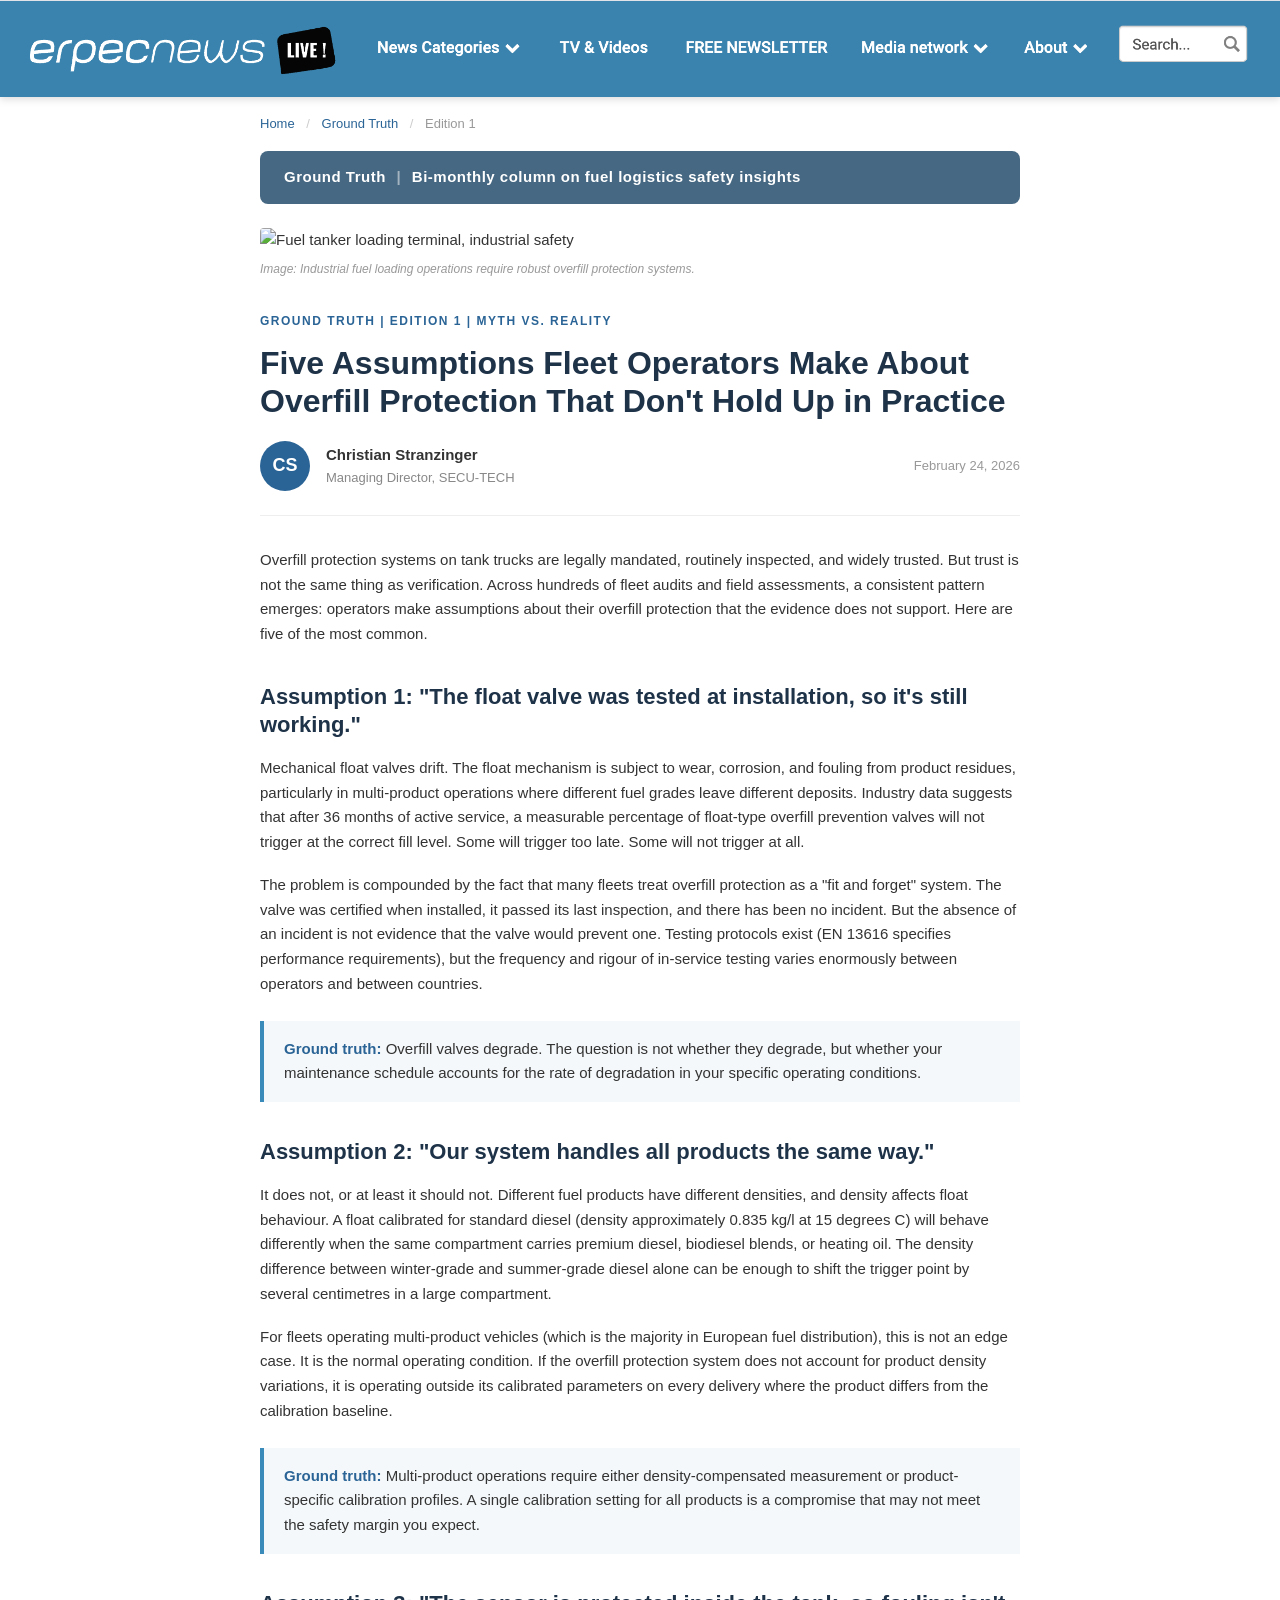
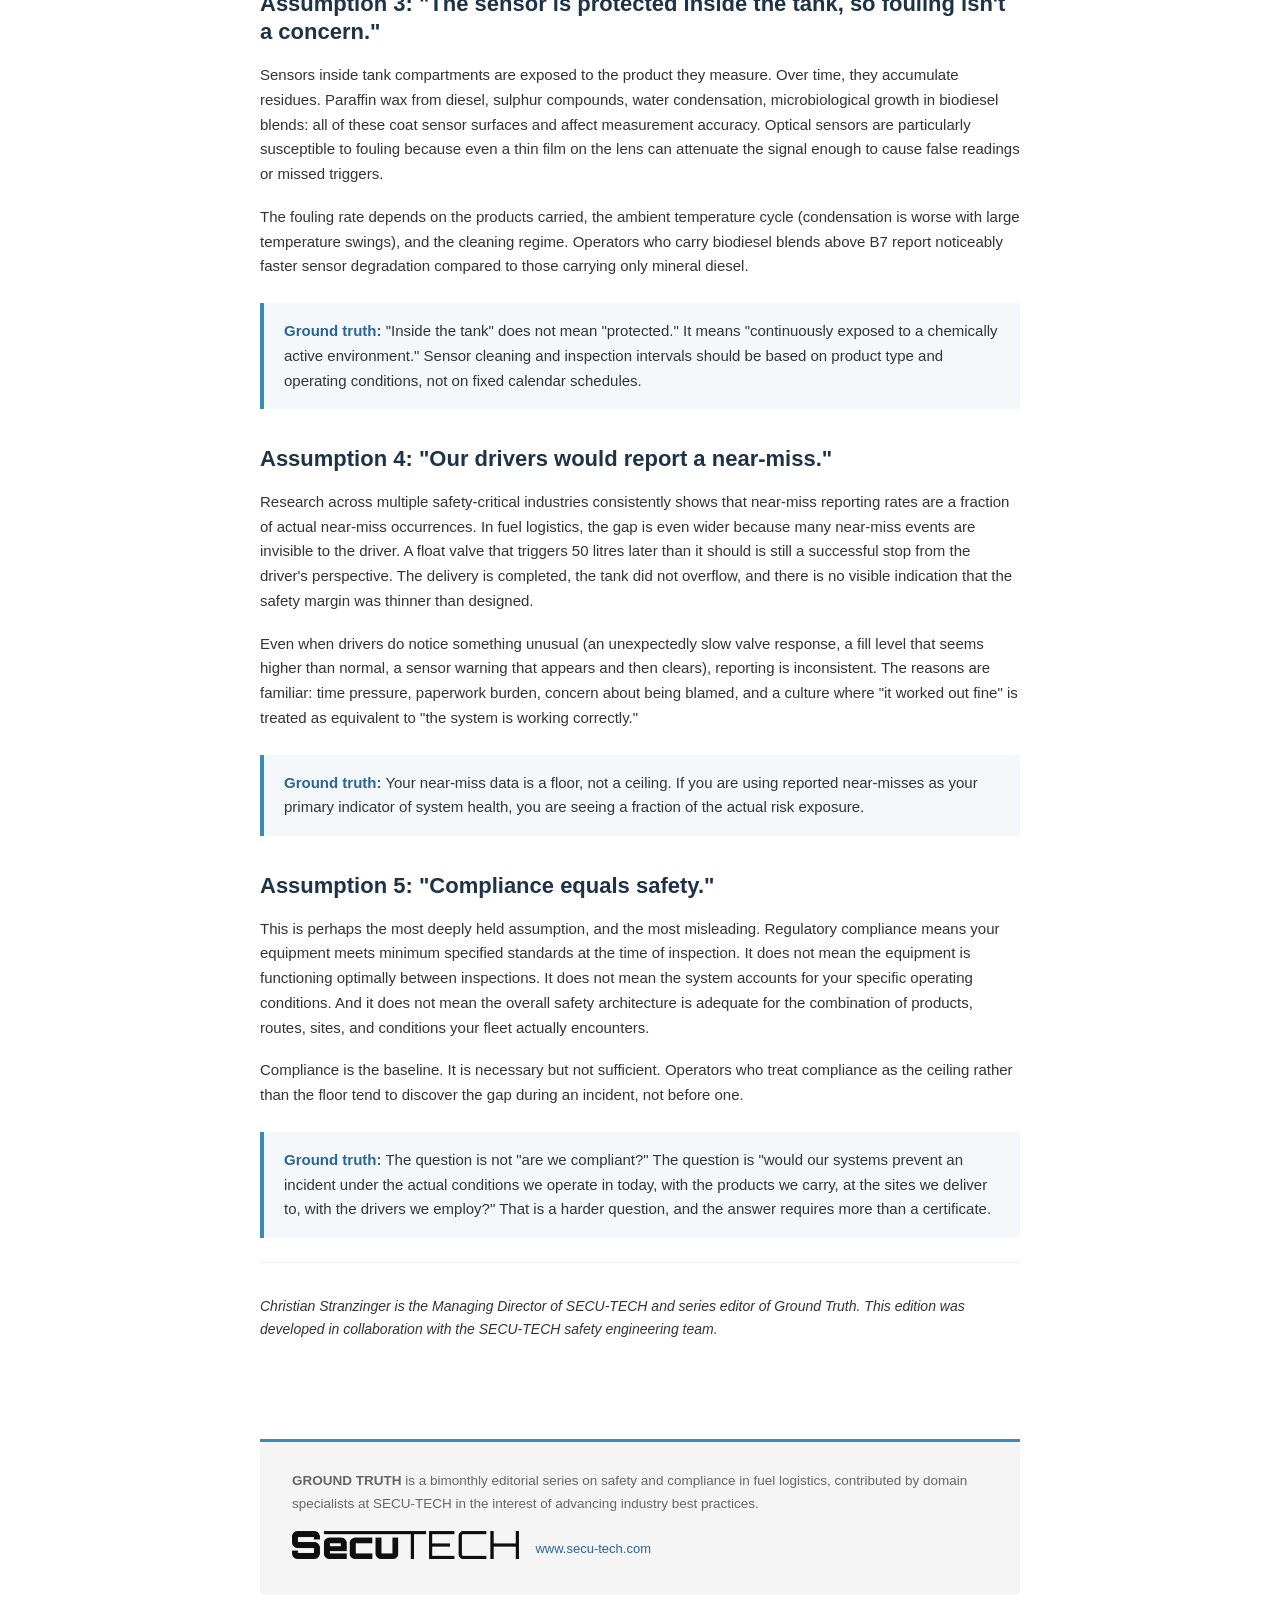
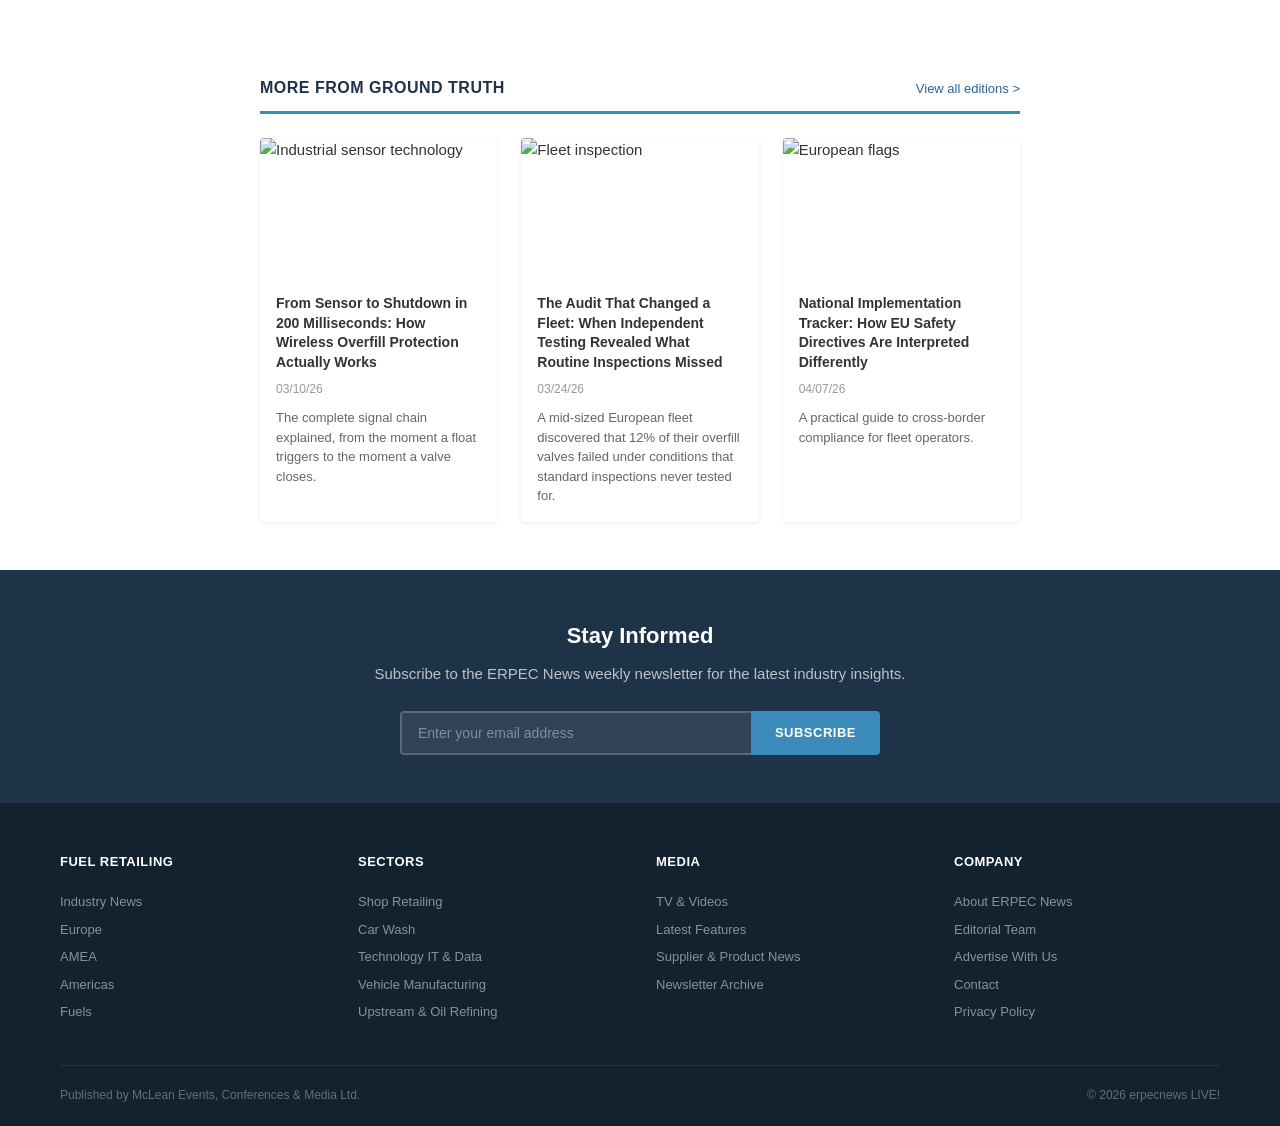
==== commit e2749924: "Add Ground Truth column banner below breadcrumb on all article pages Visually distinct block with #4" ====
--- a/groundtruth-demo/article.html
+++ b/groundtruth-demo/article.html
@@ -25,6 +25,9 @@
       <span class="separator">/</span>
       <span>Edition 1</span>
     </div>
+
+    <!-- Ground Truth Column Banner -->
+    <div class="gt-column-banner">Ground Truth <span class="gt-column-banner-sep">|</span> Bi-monthly column on fuel logistics safety insights</div>
 
     <!-- Hero Image -->
     <img class="article-hero" src="https://i.ytimg.com/vi/-1XcvJ1Meus/maxresdefault.jpg" alt="Fuel tanker loading terminal, industrial safety">
--- a/groundtruth-demo/css/style.css
+++ b/groundtruth-demo/css/style.css
@@ -600,6 +600,23 @@
   color: #cccccc;
 }
 
+/* Ground Truth Column Banner */
+.gt-column-banner {
+  background: #466882;
+  color: #FFFFFF;
+  font-size: 15px;
+  font-weight: 600;
+  letter-spacing: 0.5px;
+  padding: 14px 24px;
+  border-radius: 8px;
+  margin-bottom: 24px;
+}
+
+.gt-column-banner-sep {
+  margin: 0 6px;
+  opacity: 0.5;
+}
+
 /* Article Hero Image */
 .article-hero {
   width: 100%;
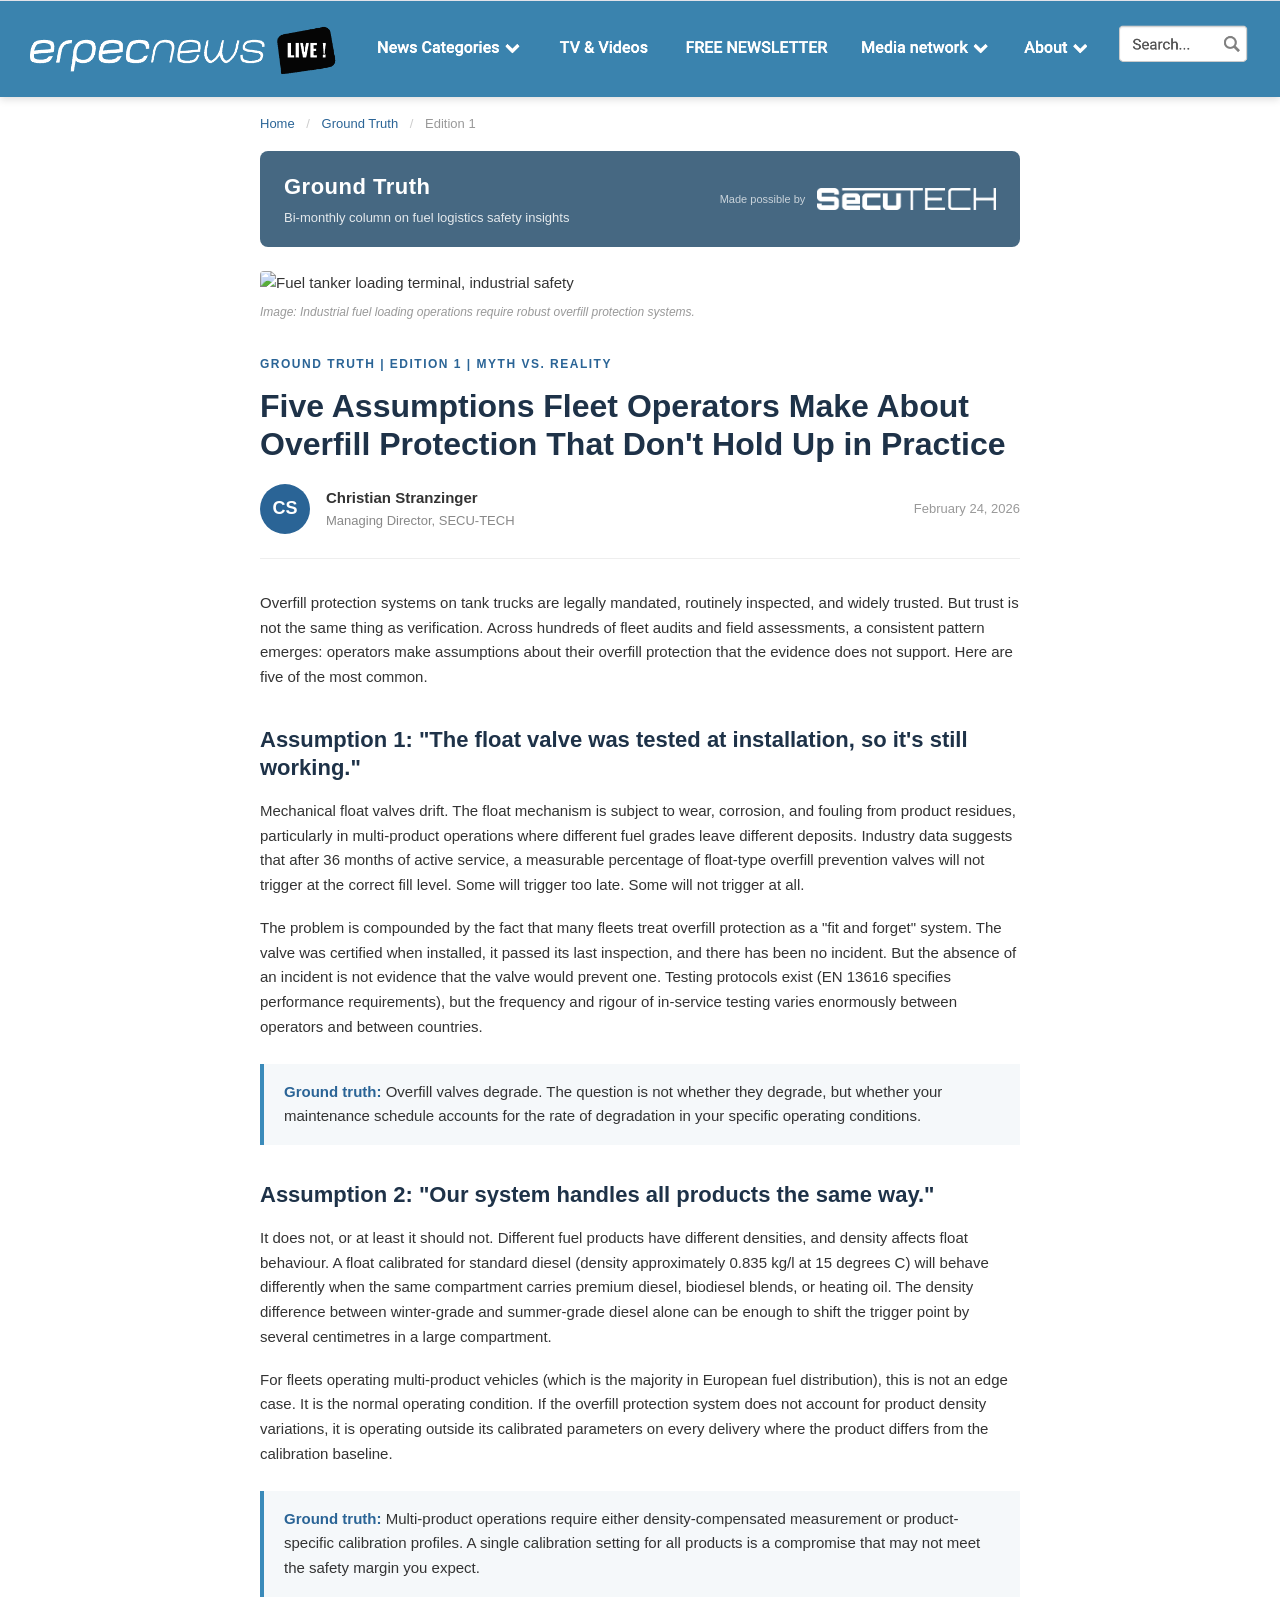
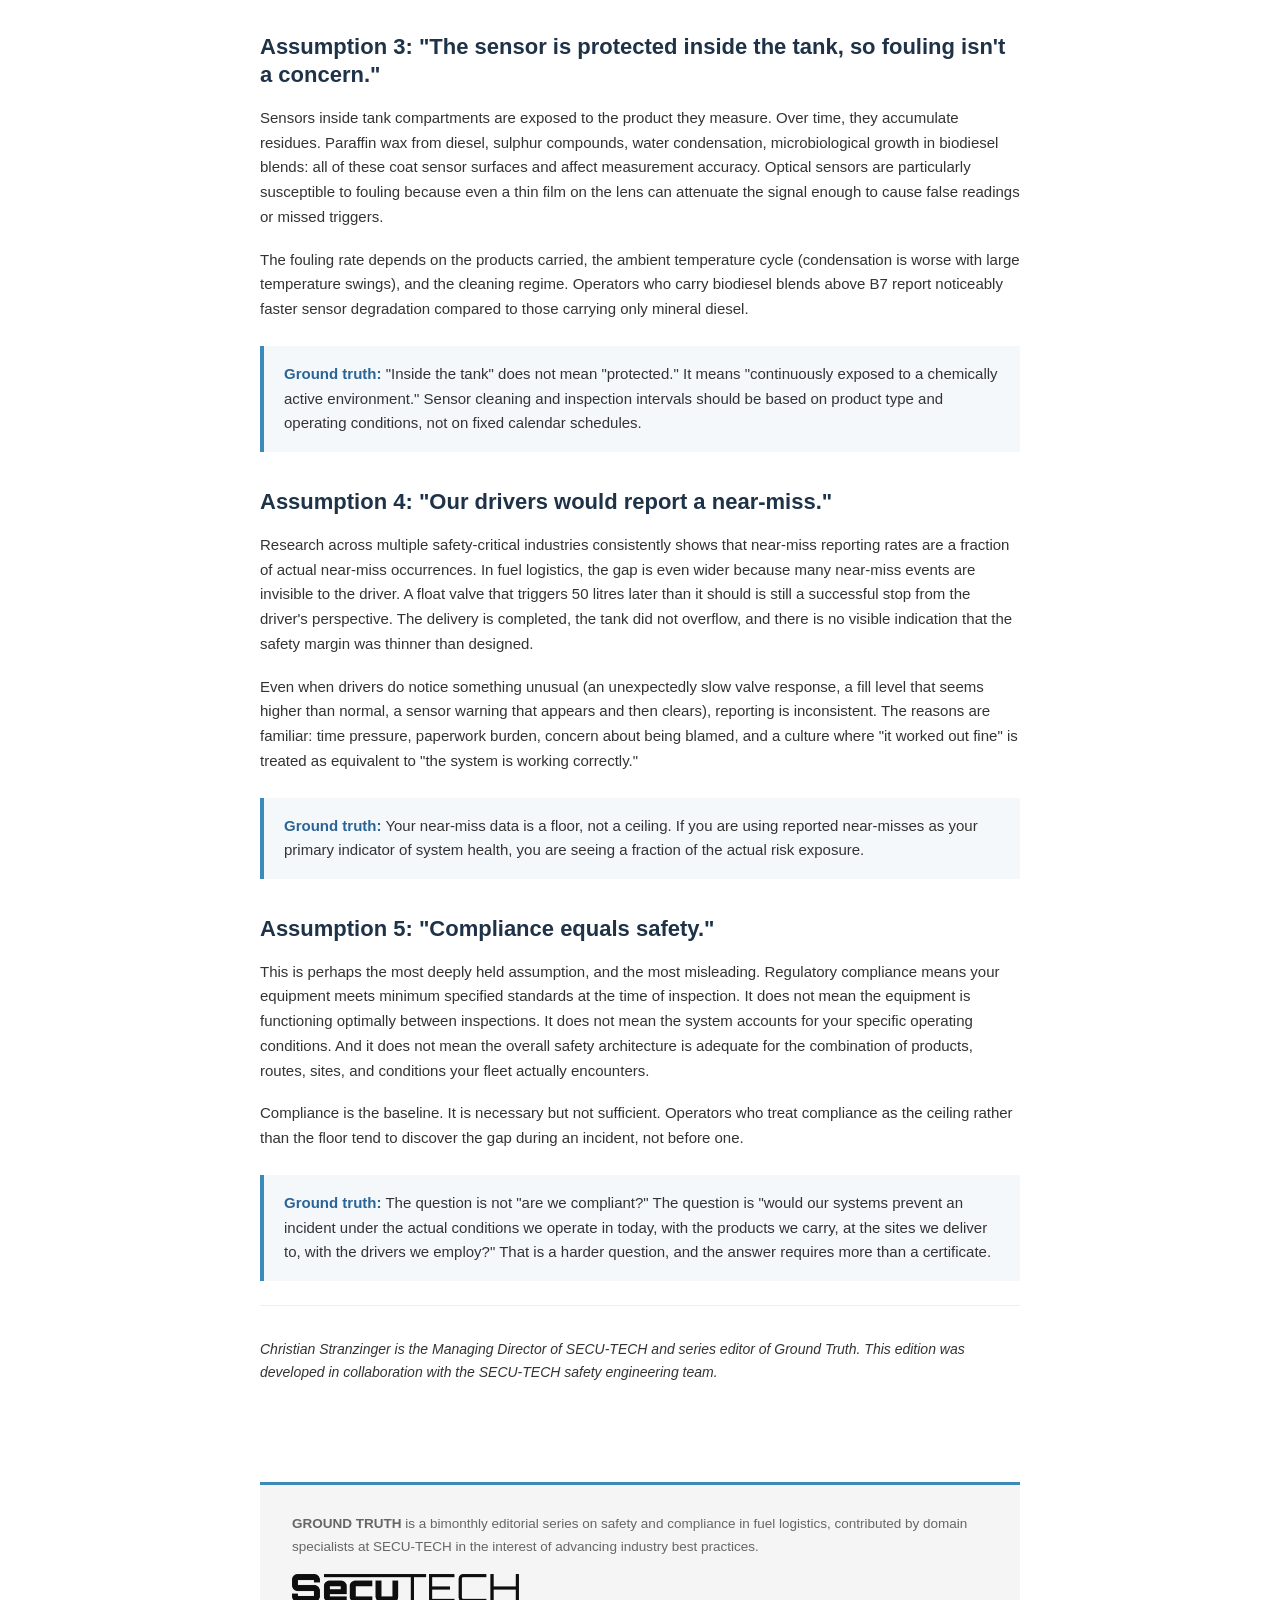
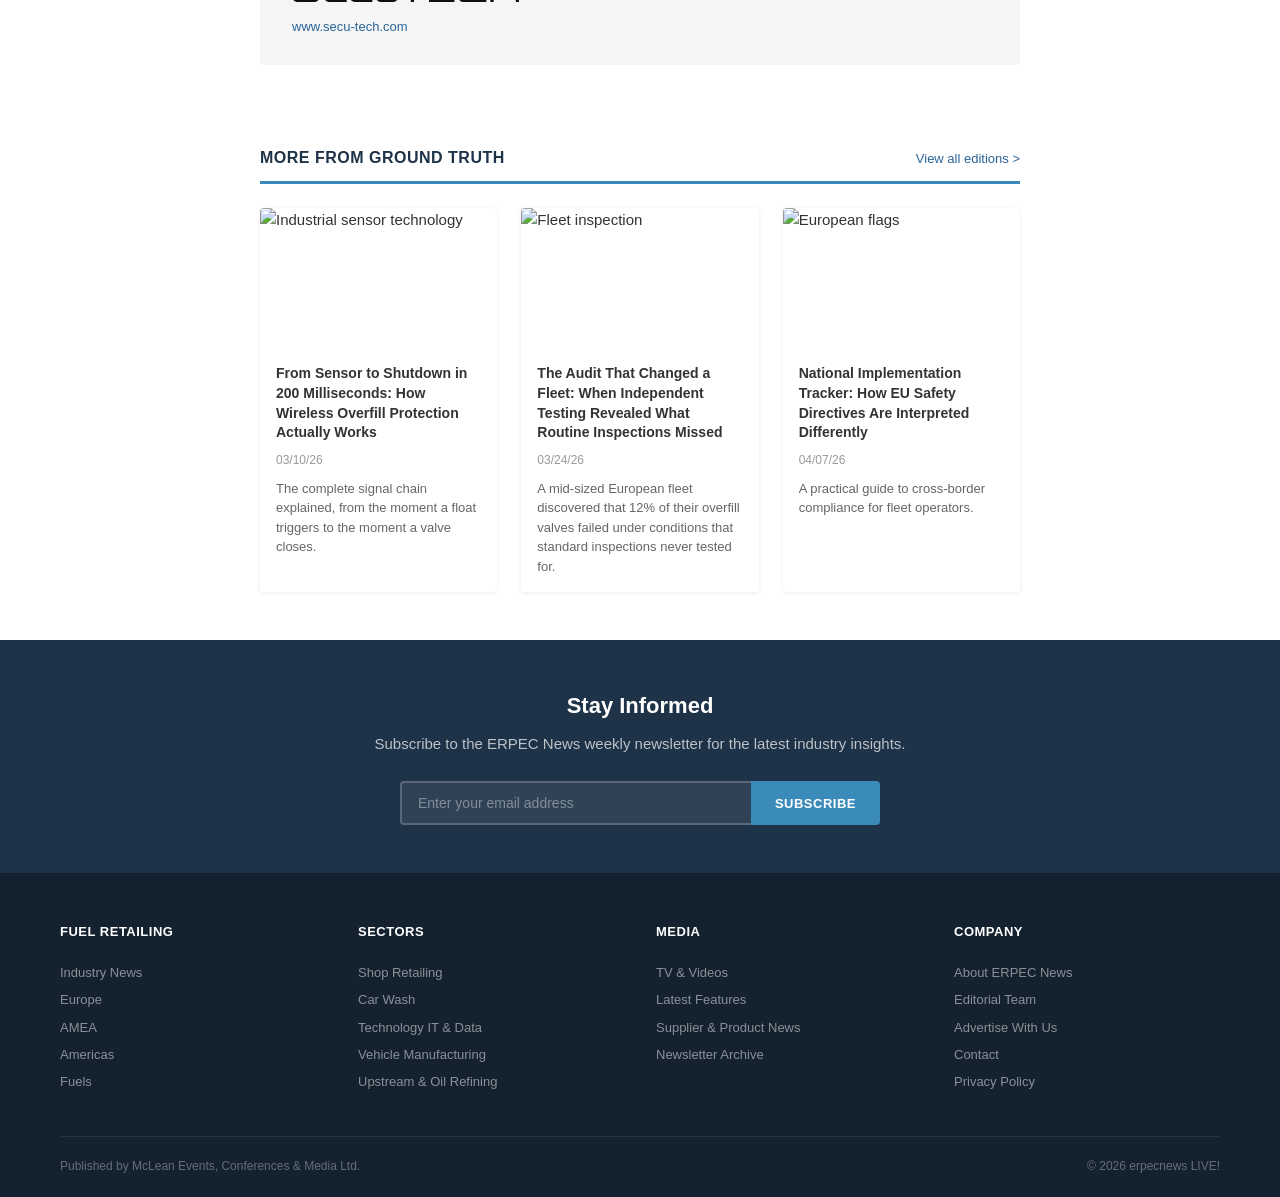
==== commit 3a8c17d6: "Redesign column banner and attribution footer layout Banner: left side has "Ground Truth" (large) + " ====
--- a/groundtruth-demo/article.html
+++ b/groundtruth-demo/article.html
@@ -27,7 +27,16 @@
     </div>
 
     <!-- Ground Truth Column Banner -->
-    <div class="gt-column-banner">Ground Truth <span class="gt-column-banner-sep">|</span> Bi-monthly column on fuel logistics safety insights</div>
+    <div class="gt-column-banner">
+      <div class="gt-column-banner-left">
+        <div class="gt-column-banner-title">Ground Truth</div>
+        <div class="gt-column-banner-subtitle">Bi-monthly column on fuel logistics safety insights</div>
+      </div>
+      <div class="gt-column-banner-right">
+        <span>Made possible by</span>
+        <img src="images/secu-tech-logo.png" alt="SECU-TECH" class="gt-column-banner-logo">
+      </div>
+    </div>
 
     <!-- Hero Image -->
     <img class="article-hero" src="https://i.ytimg.com/vi/-1XcvJ1Meus/maxresdefault.jpg" alt="Fuel tanker loading terminal, industrial safety">
--- a/groundtruth-demo/css/style.css
+++ b/groundtruth-demo/css/style.css
@@ -604,17 +604,50 @@
 .gt-column-banner {
   background: #466882;
   color: #FFFFFF;
-  font-size: 15px;
-  font-weight: 600;
-  letter-spacing: 0.5px;
-  padding: 14px 24px;
+  padding: 18px 24px;
   border-radius: 8px;
   margin-bottom: 24px;
-}
-
-.gt-column-banner-sep {
-  margin: 0 6px;
-  opacity: 0.5;
+  display: flex;
+  align-items: center;
+  justify-content: space-between;
+  gap: 24px;
+}
+
+.gt-column-banner-left {
+  display: flex;
+  flex-direction: column;
+  gap: 2px;
+}
+
+.gt-column-banner-title {
+  font-size: 22px;
+  font-weight: 700;
+  letter-spacing: 0.5px;
+}
+
+.gt-column-banner-subtitle {
+  font-size: 13px;
+  font-weight: 400;
+  opacity: 0.85;
+}
+
+.gt-column-banner-right {
+  display: flex;
+  align-items: center;
+  gap: 12px;
+  flex-shrink: 0;
+}
+
+.gt-column-banner-right span {
+  font-size: 11px;
+  opacity: 0.7;
+  white-space: nowrap;
+}
+
+.gt-column-banner-logo {
+  height: 22px;
+  width: auto;
+  filter: brightness(0) invert(1);
 }
 
 /* Article Hero Image */
@@ -753,8 +786,9 @@
 
 .attribution-block .attribution-footer {
   display: flex;
-  align-items: center;
-  gap: 16px;
+  flex-direction: column;
+  align-items: flex-start;
+  gap: 6px;
   margin-top: 16px;
 }
 
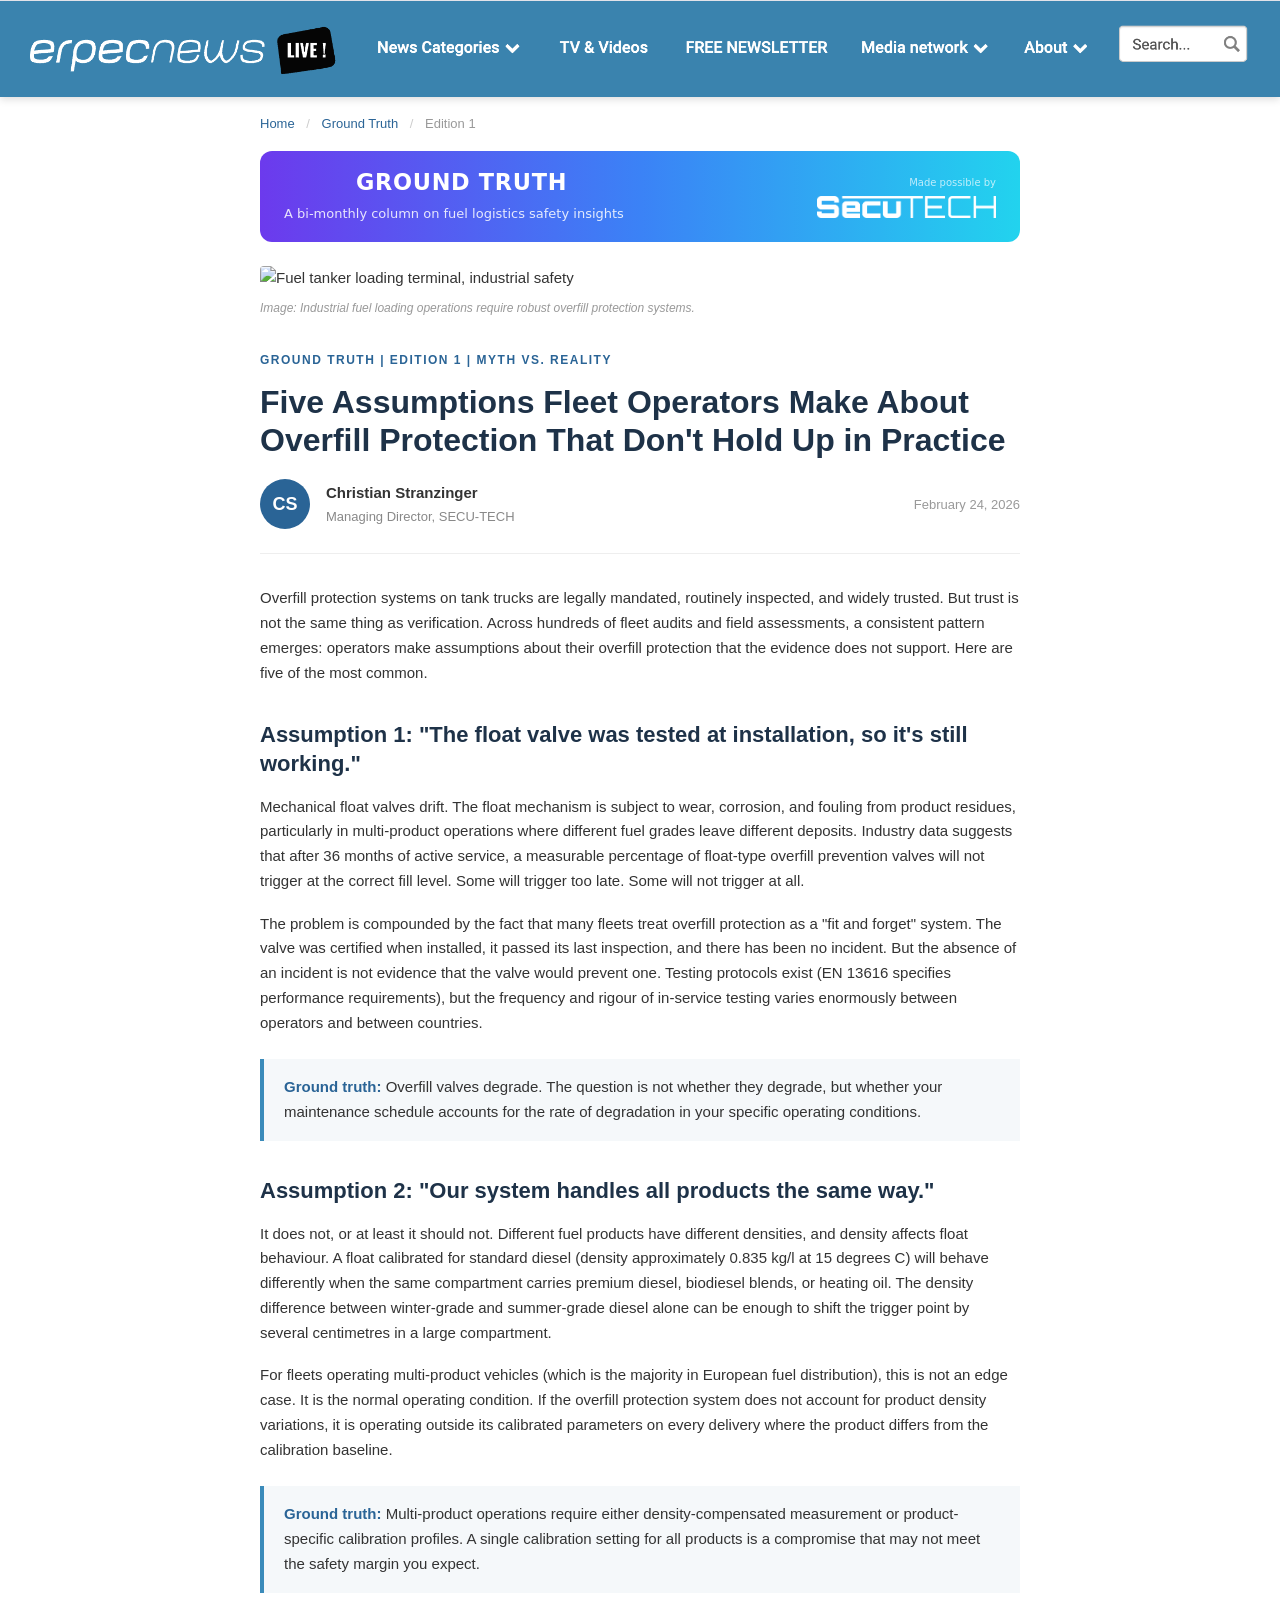
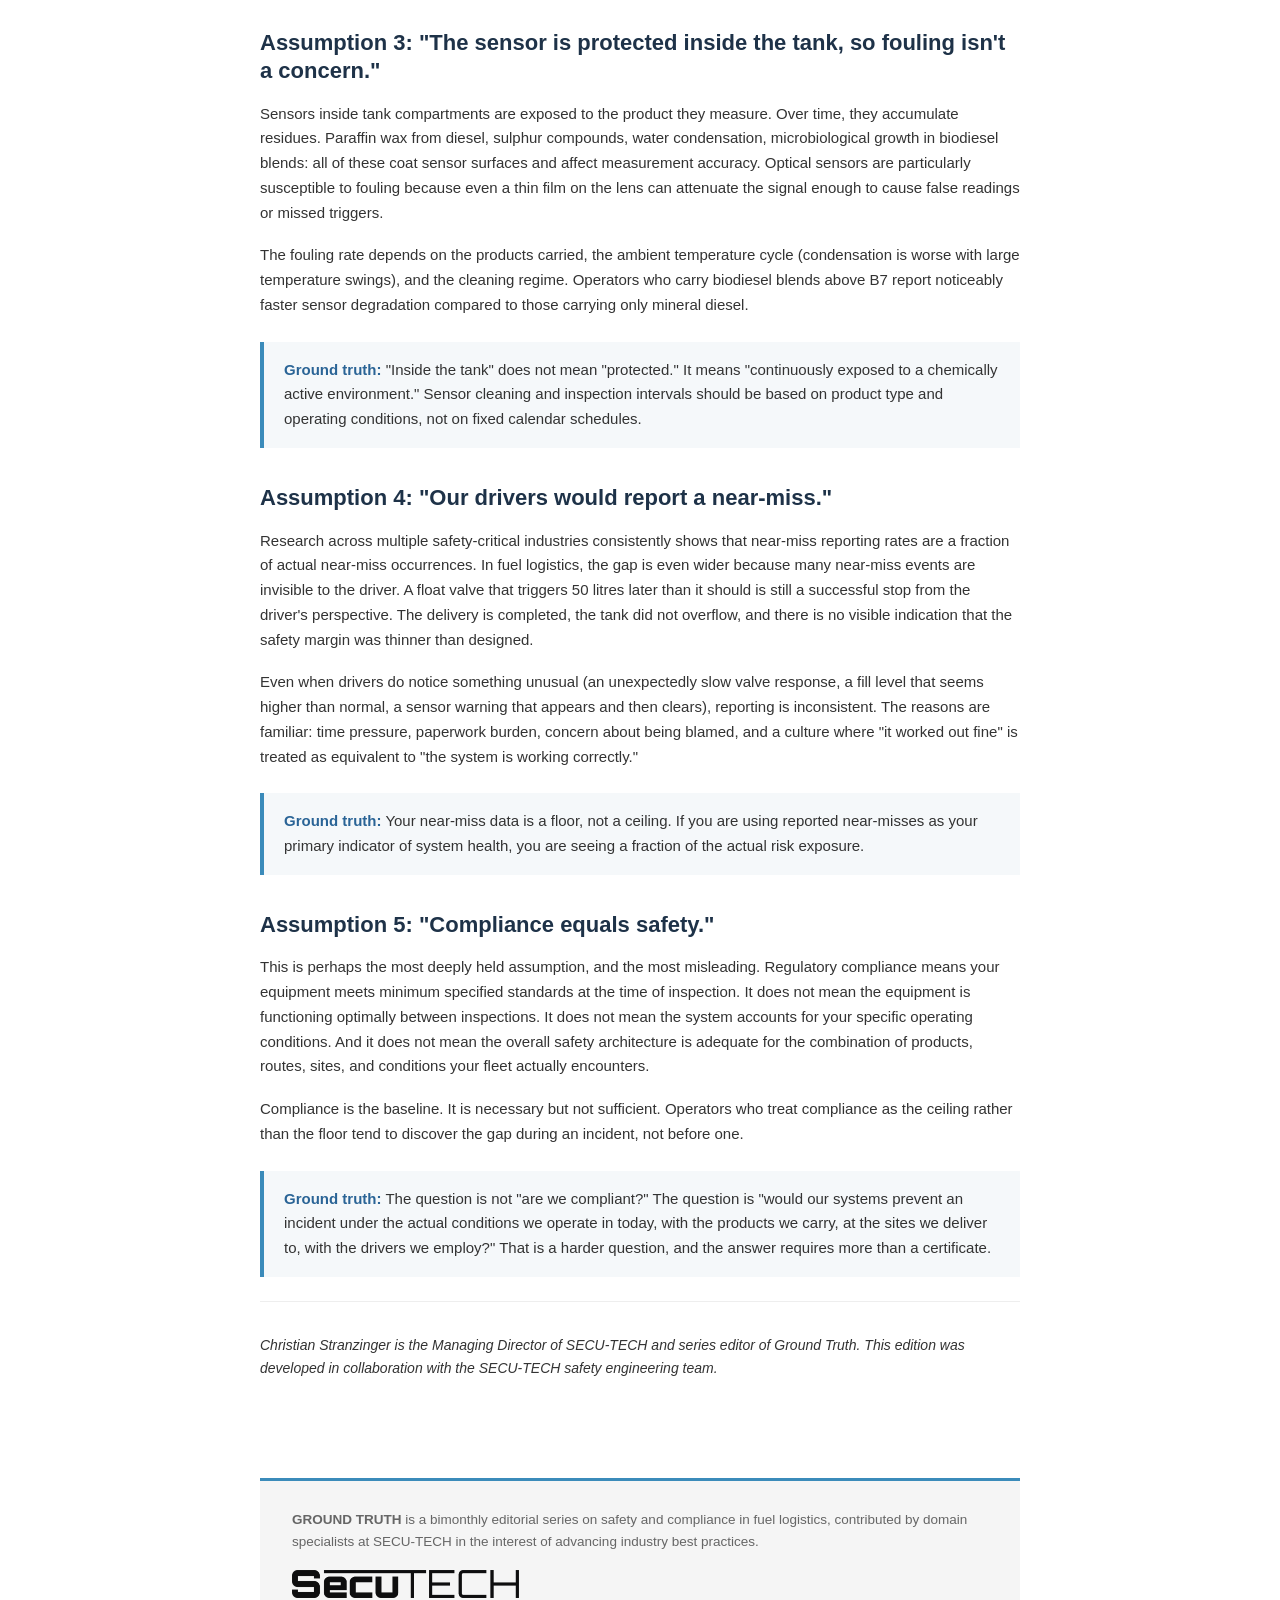
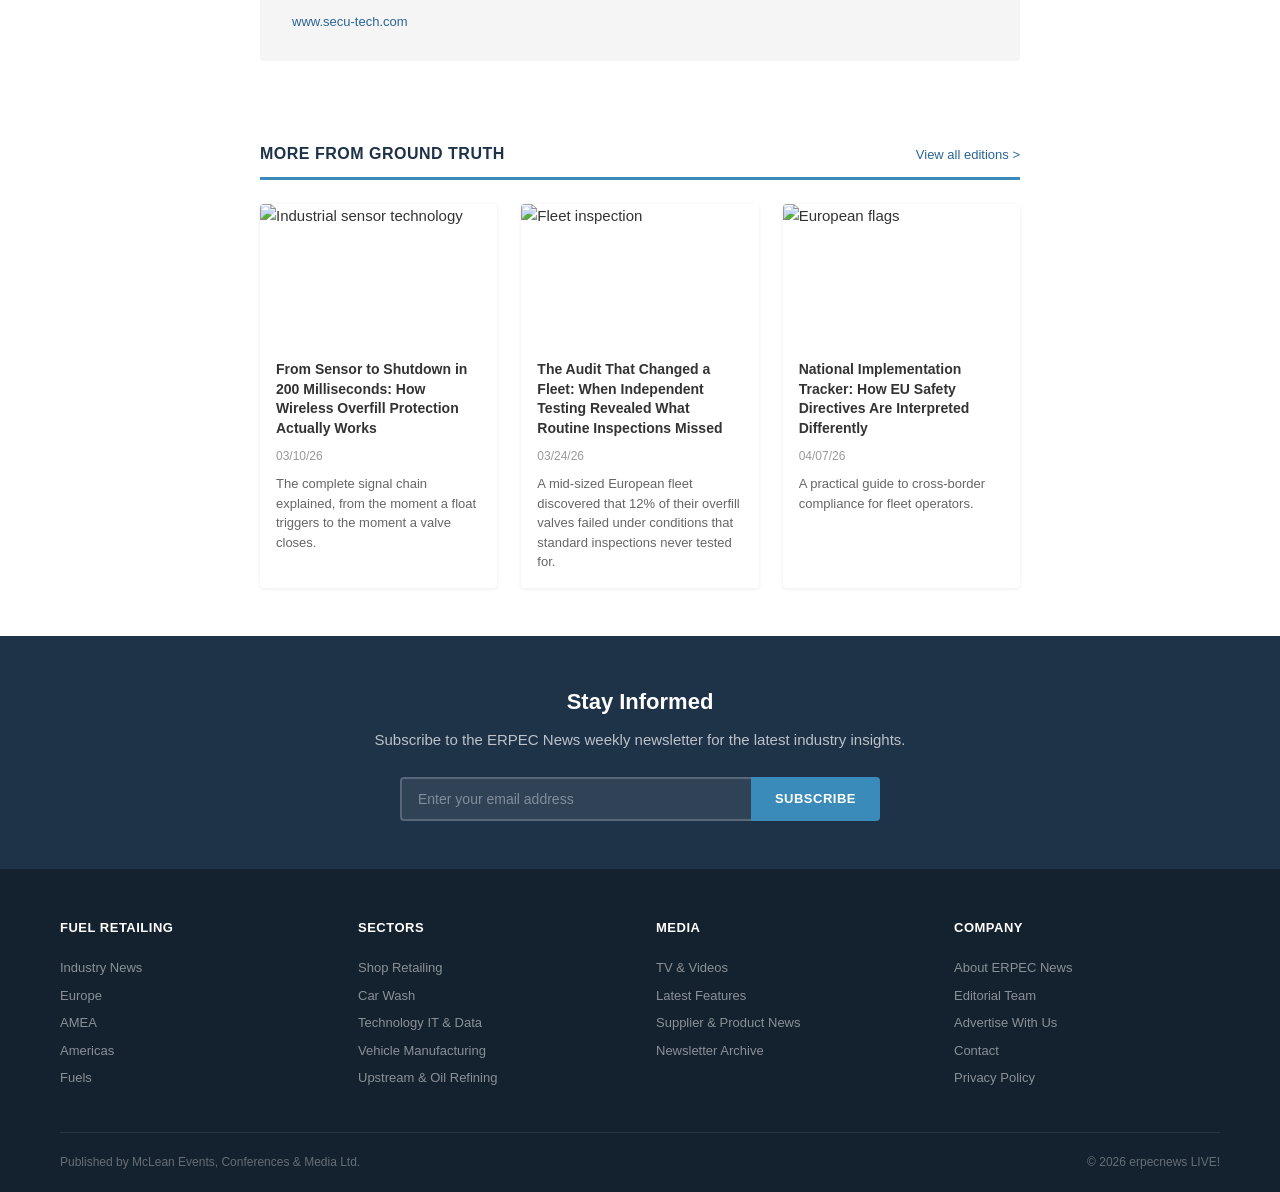
==== commit fd0d879f: "Restyle column banner with gradient background and SVG logo - Apply purple-to-cyan gradient backgrou" ====
--- a/groundtruth-demo/article.html
+++ b/groundtruth-demo/article.html
@@ -29,8 +29,8 @@
     <!-- Ground Truth Column Banner -->
     <div class="gt-column-banner">
       <div class="gt-column-banner-left">
-        <div class="gt-column-banner-title">Ground Truth</div>
-        <div class="gt-column-banner-subtitle">Bi-monthly column on fuel logistics safety insights</div>
+        <img src="images/ground-truth-logo.svg" alt="Ground Truth" class="gt-column-banner-logo-title">
+        <div class="gt-column-banner-subtitle">A bi-monthly column on fuel logistics safety insights</div>
       </div>
       <div class="gt-column-banner-right">
         <span>Made possible by</span>
--- a/groundtruth-demo/css/style.css
+++ b/groundtruth-demo/css/style.css
@@ -602,27 +602,27 @@
 
 /* Ground Truth Column Banner */
 .gt-column-banner {
-  background: #466882;
+  background: linear-gradient(to right, #6C3AED, #3B82F6, #22D3EE);
   color: #FFFFFF;
   padding: 18px 24px;
-  border-radius: 8px;
+  border-radius: 12px;
   margin-bottom: 24px;
   display: flex;
   align-items: center;
   justify-content: space-between;
   gap: 24px;
+  font-family: system-ui, sans-serif;
 }
 
 .gt-column-banner-left {
   display: flex;
   flex-direction: column;
-  gap: 2px;
-}
-
-.gt-column-banner-title {
-  font-size: 22px;
-  font-weight: 700;
-  letter-spacing: 0.5px;
+  gap: 6px;
+}
+
+.gt-column-banner-logo-title {
+  height: 28px;
+  width: auto;
 }
 
 .gt-column-banner-subtitle {
@@ -633,13 +633,14 @@
 
 .gt-column-banner-right {
   display: flex;
-  align-items: center;
-  gap: 12px;
+  flex-direction: column;
+  align-items: flex-end;
+  gap: 4px;
   flex-shrink: 0;
 }
 
 .gt-column-banner-right span {
-  font-size: 11px;
+  font-size: 10px;
   opacity: 0.7;
   white-space: nowrap;
 }
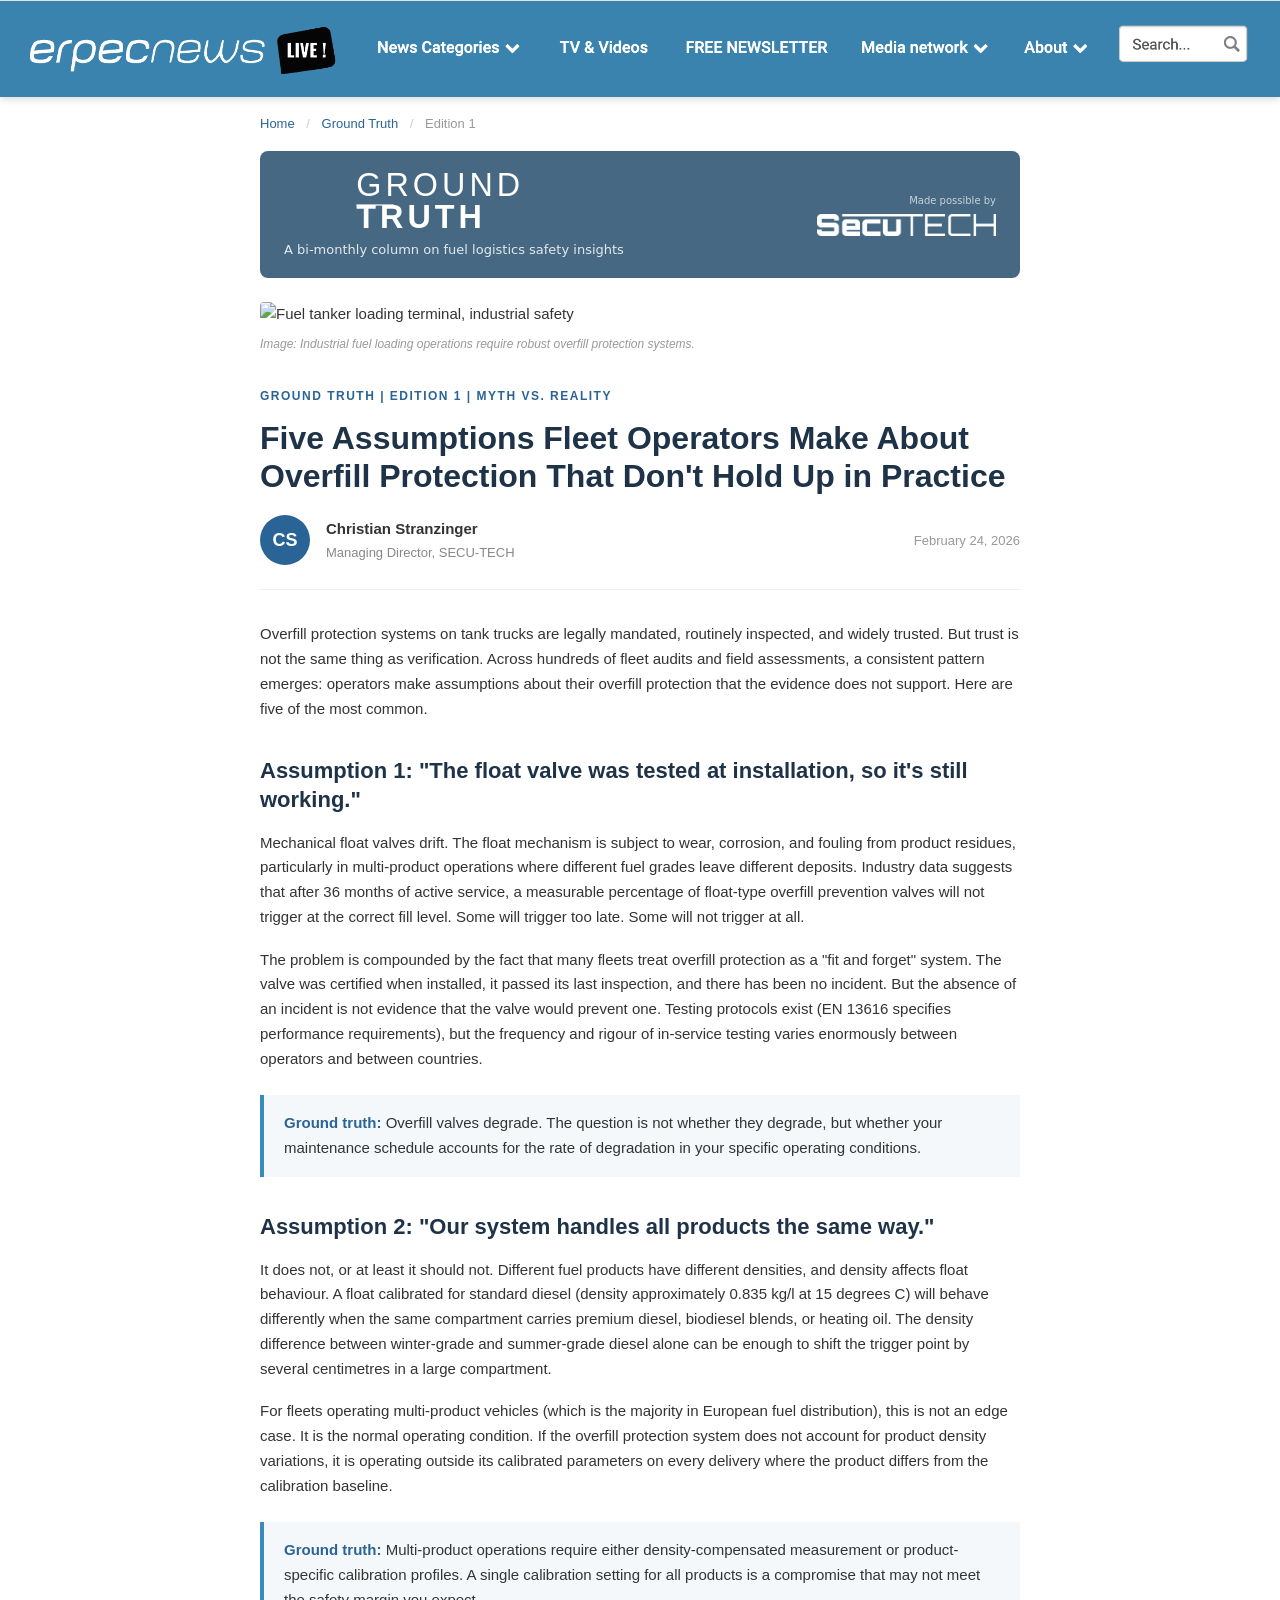
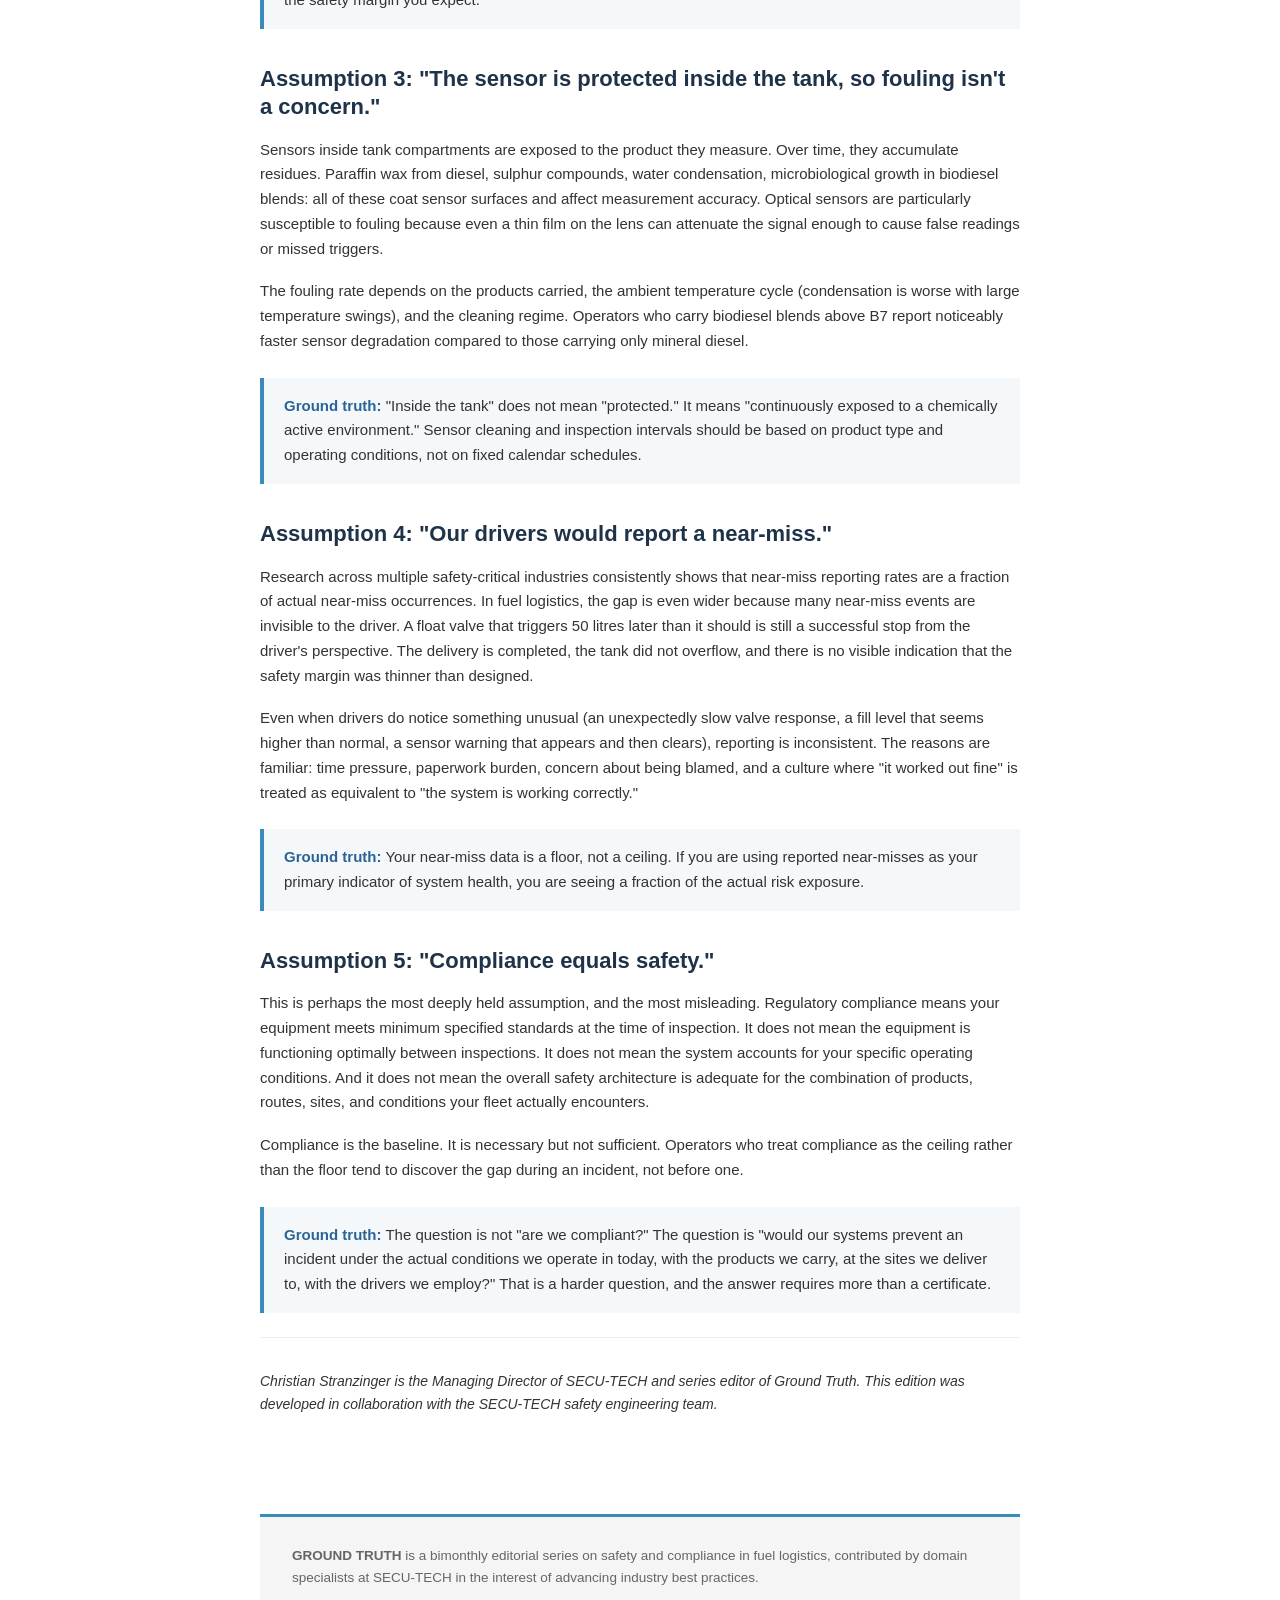
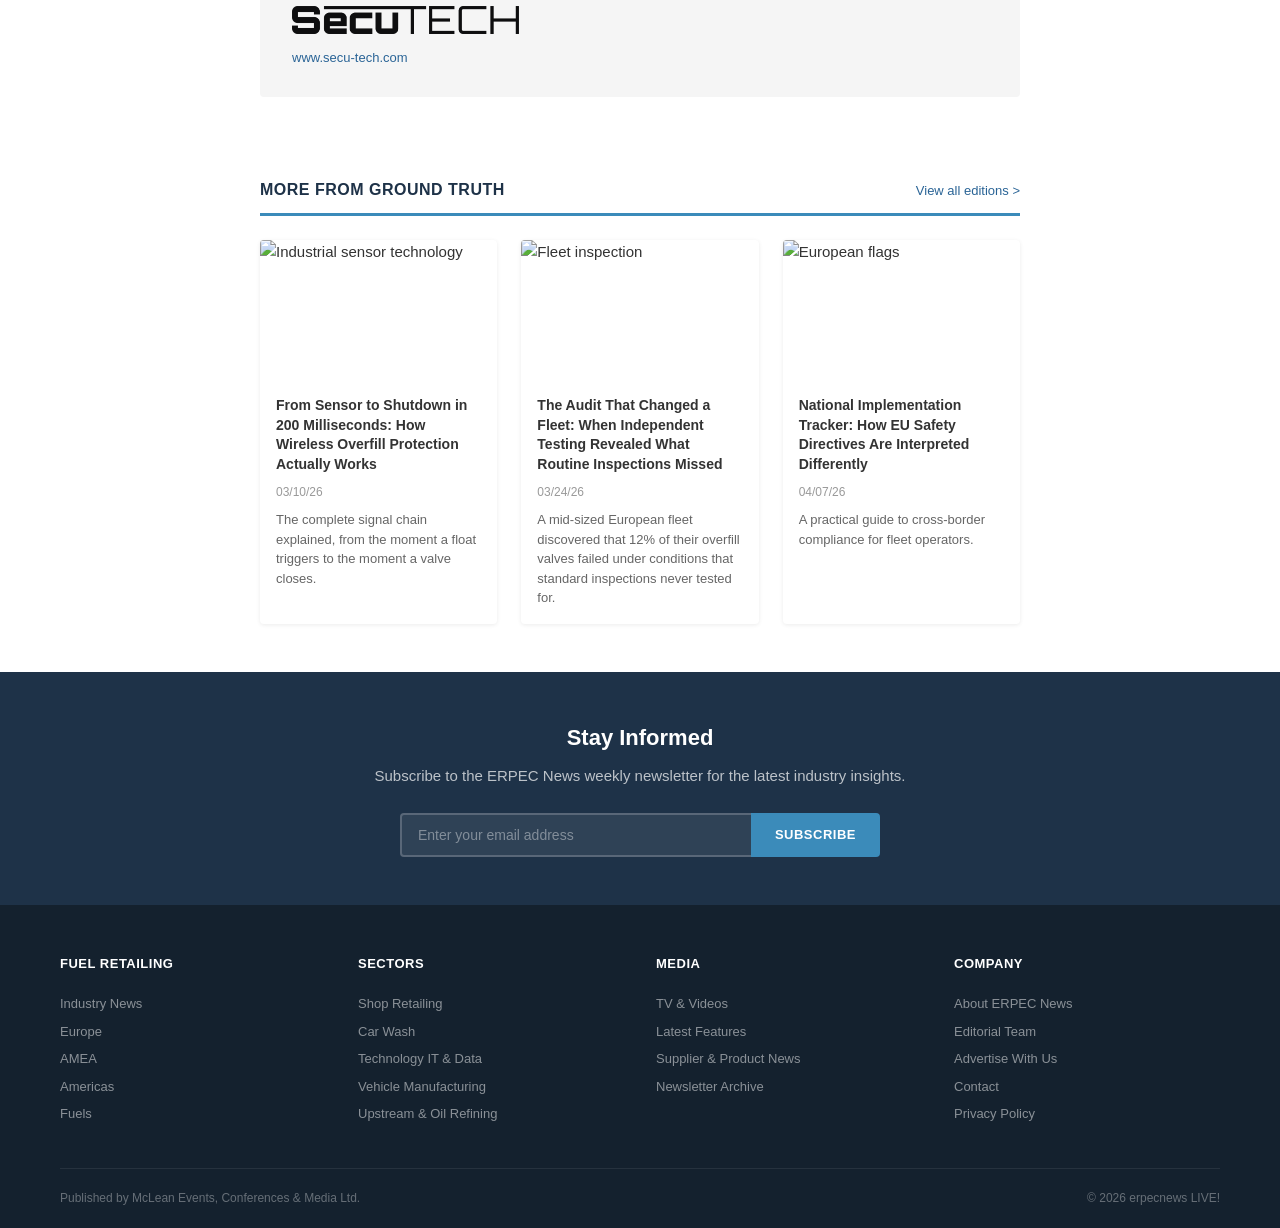
==== commit 3b951ba2: "Inline SVG logo to fix left-alignment with subtitle Replace <img> references with inline SVG so the " ====
--- a/groundtruth-demo/article.html
+++ b/groundtruth-demo/article.html
@@ -29,7 +29,11 @@
     <!-- Ground Truth Column Banner -->
     <div class="gt-column-banner">
       <div class="gt-column-banner-left">
-        <img src="images/ground-truth-logo.svg" alt="Ground Truth" class="gt-column-banner-logo-title">
+        <svg class="gt-column-banner-logo-title" xmlns="http://www.w3.org/2000/svg" viewBox="0 0 290 95" aria-label="Ground Truth">
+          <text x="0" y="40" font-family="Inter, 'Helvetica Neue', Arial, sans-serif" font-weight="300" font-size="48" letter-spacing="6" fill="#FFFFFF">GROUND</text>
+          <text x="0" y="88" font-family="Inter, 'Helvetica Neue', Arial, sans-serif" font-weight="700" font-size="48" letter-spacing="6" fill="#FFFFFF">TRUTH</text>
+          <rect x="0" y="52" width="56" height="3" fill="#FFFFFF" opacity="0.6" rx="1.5"/>
+        </svg>
         <div class="gt-column-banner-subtitle">A bi-monthly column on fuel logistics safety insights</div>
       </div>
       <div class="gt-column-banner-right">
--- a/groundtruth-demo/css/style.css
+++ b/groundtruth-demo/css/style.css
@@ -602,10 +602,10 @@
 
 /* Ground Truth Column Banner */
 .gt-column-banner {
-  background: linear-gradient(to right, #6C3AED, #3B82F6, #22D3EE);
+  background: #466882;
   color: #FFFFFF;
   padding: 18px 24px;
-  border-radius: 12px;
+  border-radius: 8px;
   margin-bottom: 24px;
   display: flex;
   align-items: center;
@@ -621,8 +621,9 @@
 }
 
 .gt-column-banner-logo-title {
-  height: 28px;
+  height: 64px;
   width: auto;
+  display: block;
 }
 
 .gt-column-banner-subtitle {
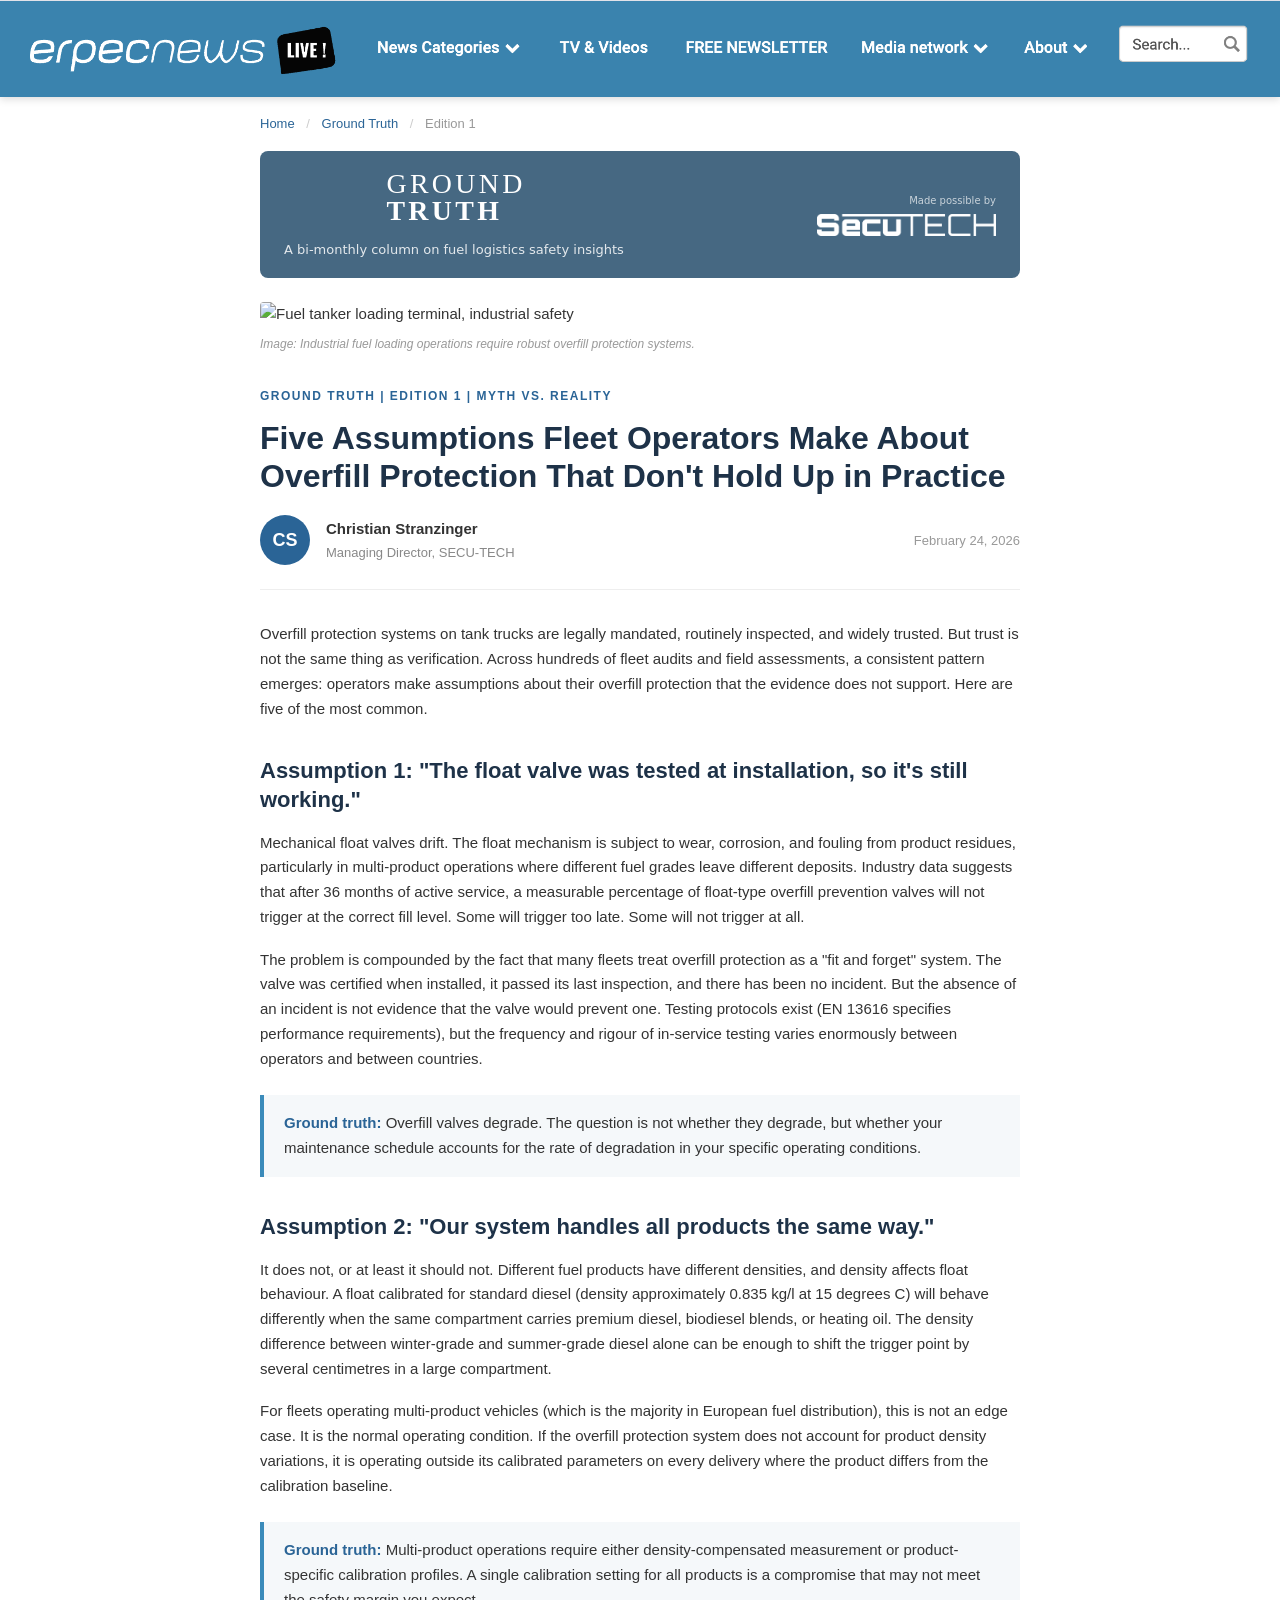
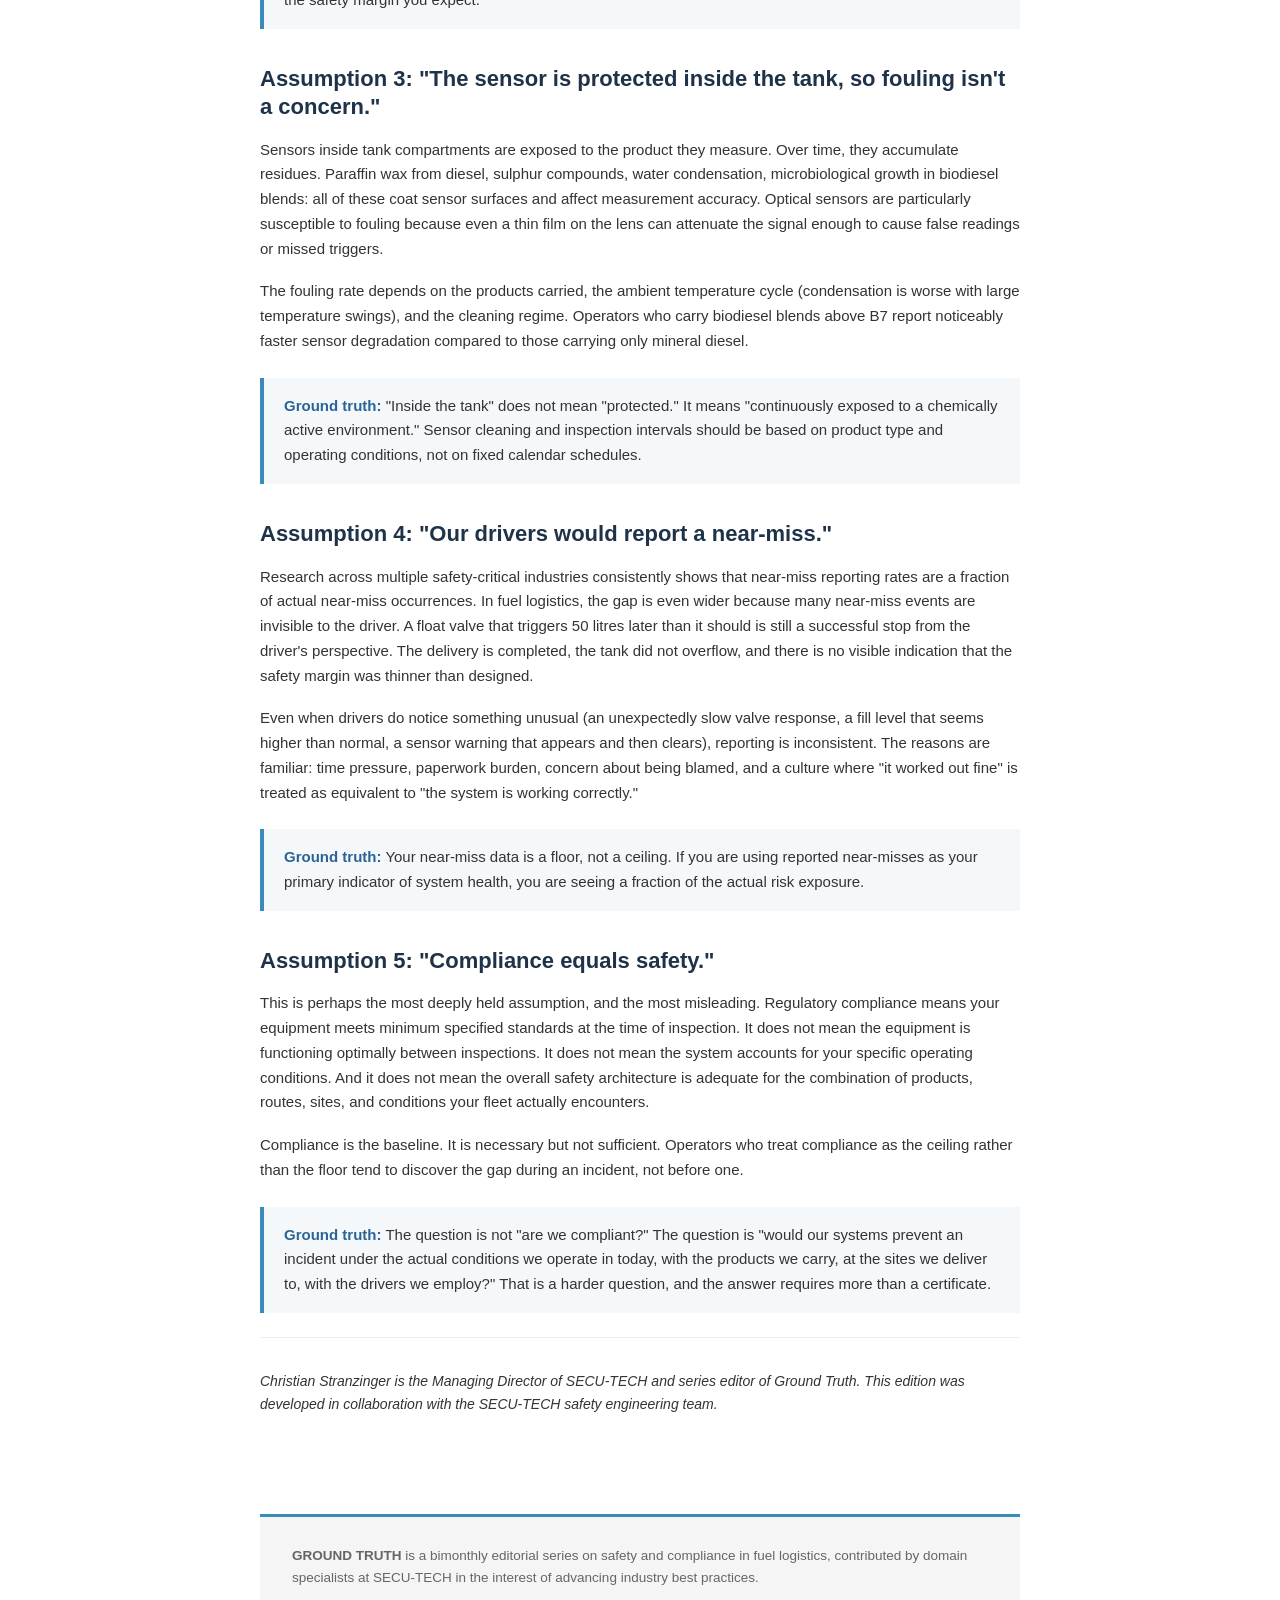
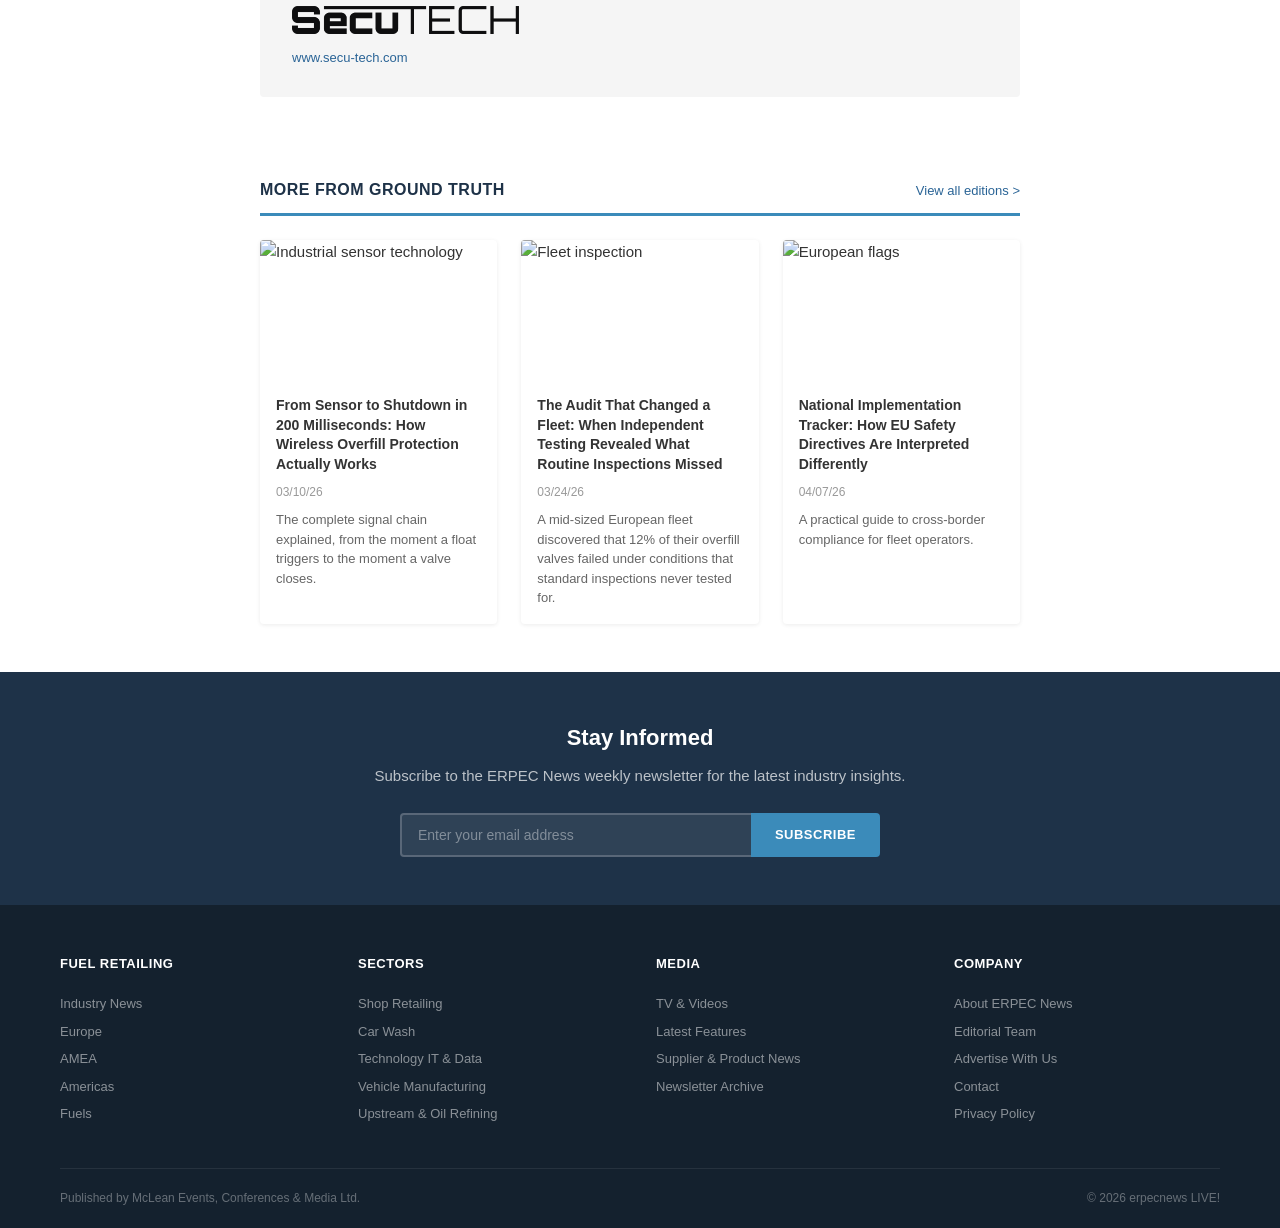
==== commit 4f3fcf1e: "Fix logo positioning on both home and article pages Home page: use transform-based centering (top:50" ====
--- a/groundtruth-demo/article.html
+++ b/groundtruth-demo/article.html
@@ -29,11 +29,7 @@
     <!-- Ground Truth Column Banner -->
     <div class="gt-column-banner">
       <div class="gt-column-banner-left">
-        <svg class="gt-column-banner-logo-title" xmlns="http://www.w3.org/2000/svg" viewBox="0 0 290 95" aria-label="Ground Truth">
-          <text x="0" y="40" font-family="Inter, 'Helvetica Neue', Arial, sans-serif" font-weight="300" font-size="48" letter-spacing="6" fill="#FFFFFF">GROUND</text>
-          <text x="0" y="88" font-family="Inter, 'Helvetica Neue', Arial, sans-serif" font-weight="700" font-size="48" letter-spacing="6" fill="#FFFFFF">TRUTH</text>
-          <rect x="0" y="52" width="56" height="3" fill="#FFFFFF" opacity="0.6" rx="1.5"/>
-        </svg>
+        <img class="gt-column-banner-logo-title" src="images/ground-truth-logo.svg" alt="Ground Truth">
         <div class="gt-column-banner-subtitle">A bi-monthly column on fuel logistics safety insights</div>
       </div>
       <div class="gt-column-banner-right">
--- a/groundtruth-demo/css/style.css
+++ b/groundtruth-demo/css/style.css
@@ -193,23 +193,21 @@
   color: #333333;
 }
 
-/* "GROUND TRUTH" badge at top */
-.gt-hero-badge {
-  background: #00374B;
-  color: #FFFFFF;
-  font-size: 11px;
-  font-weight: 700;
-  letter-spacing: 1.5px;
-  text-transform: uppercase;
-  padding: 8px 16px;
-  text-align: center;
-  flex-shrink: 0;
-}
-
-/* Hero image in the middle of the panel */
-.gt-hero-image {
+/* Wrapper for image + logo overlay */
+.gt-hero-image-wrap {
   flex: 1 1 auto;
   min-height: 0;
+  position: relative;
+  overflow: hidden;
+}
+
+/* Hero image fills the image area */
+.gt-hero-image {
+  position: absolute;
+  top: 0;
+  left: 0;
+  width: 100%;
+  height: 100%;
   background-size: cover;
   background-position: center;
   transition: transform 0.6s ease;
@@ -217,6 +215,25 @@
 
 .gt-hero-overlay:hover .gt-hero-image {
   transform: scale(1.03);
+}
+
+/* Large Ground Truth logo overlaid on the hero image */
+.gt-hero-logo-overlay {
+  position: absolute;
+  top: 50%;
+  left: 50%;
+  transform: translate(-50%, -50%);
+  z-index: 3;
+  width: 60%;
+  max-width: 200px;
+  pointer-events: none;
+  filter: drop-shadow(0 2px 20px rgba(0, 0, 0, 0.7)) drop-shadow(0 0 60px rgba(0, 0, 0, 0.4));
+}
+
+.gt-hero-logo-svg {
+  display: block;
+  width: 100%;
+  height: auto;
 }
 
 /* Dark gradient from bottom for text readability */
@@ -1008,13 +1025,6 @@
     border-radius: 4px;
   }
 
-  .gt-hero-badge {
-    font-size: 9px;
-    padding: 3px 8px;
-    top: 8px;
-    left: 8px;
-  }
-
   .gt-hero-content {
     bottom: 16px;
     left: 12px;
